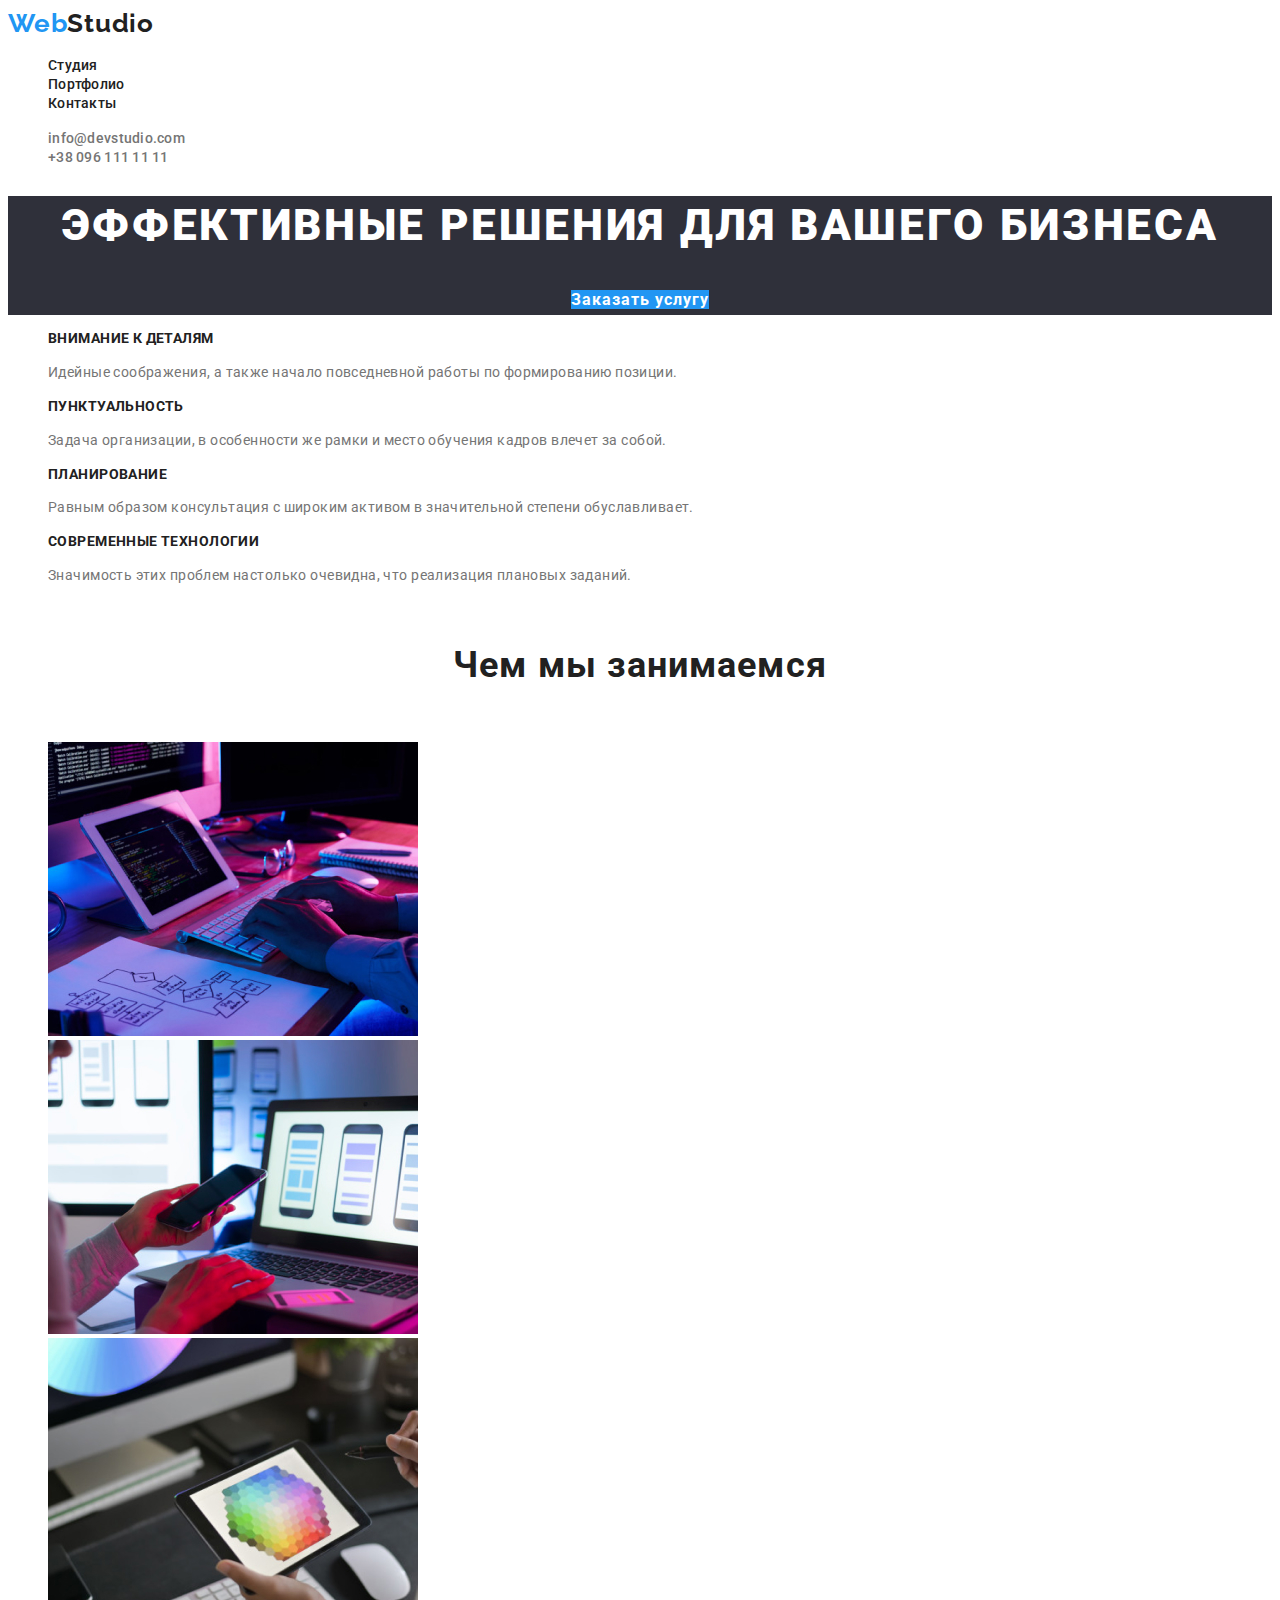
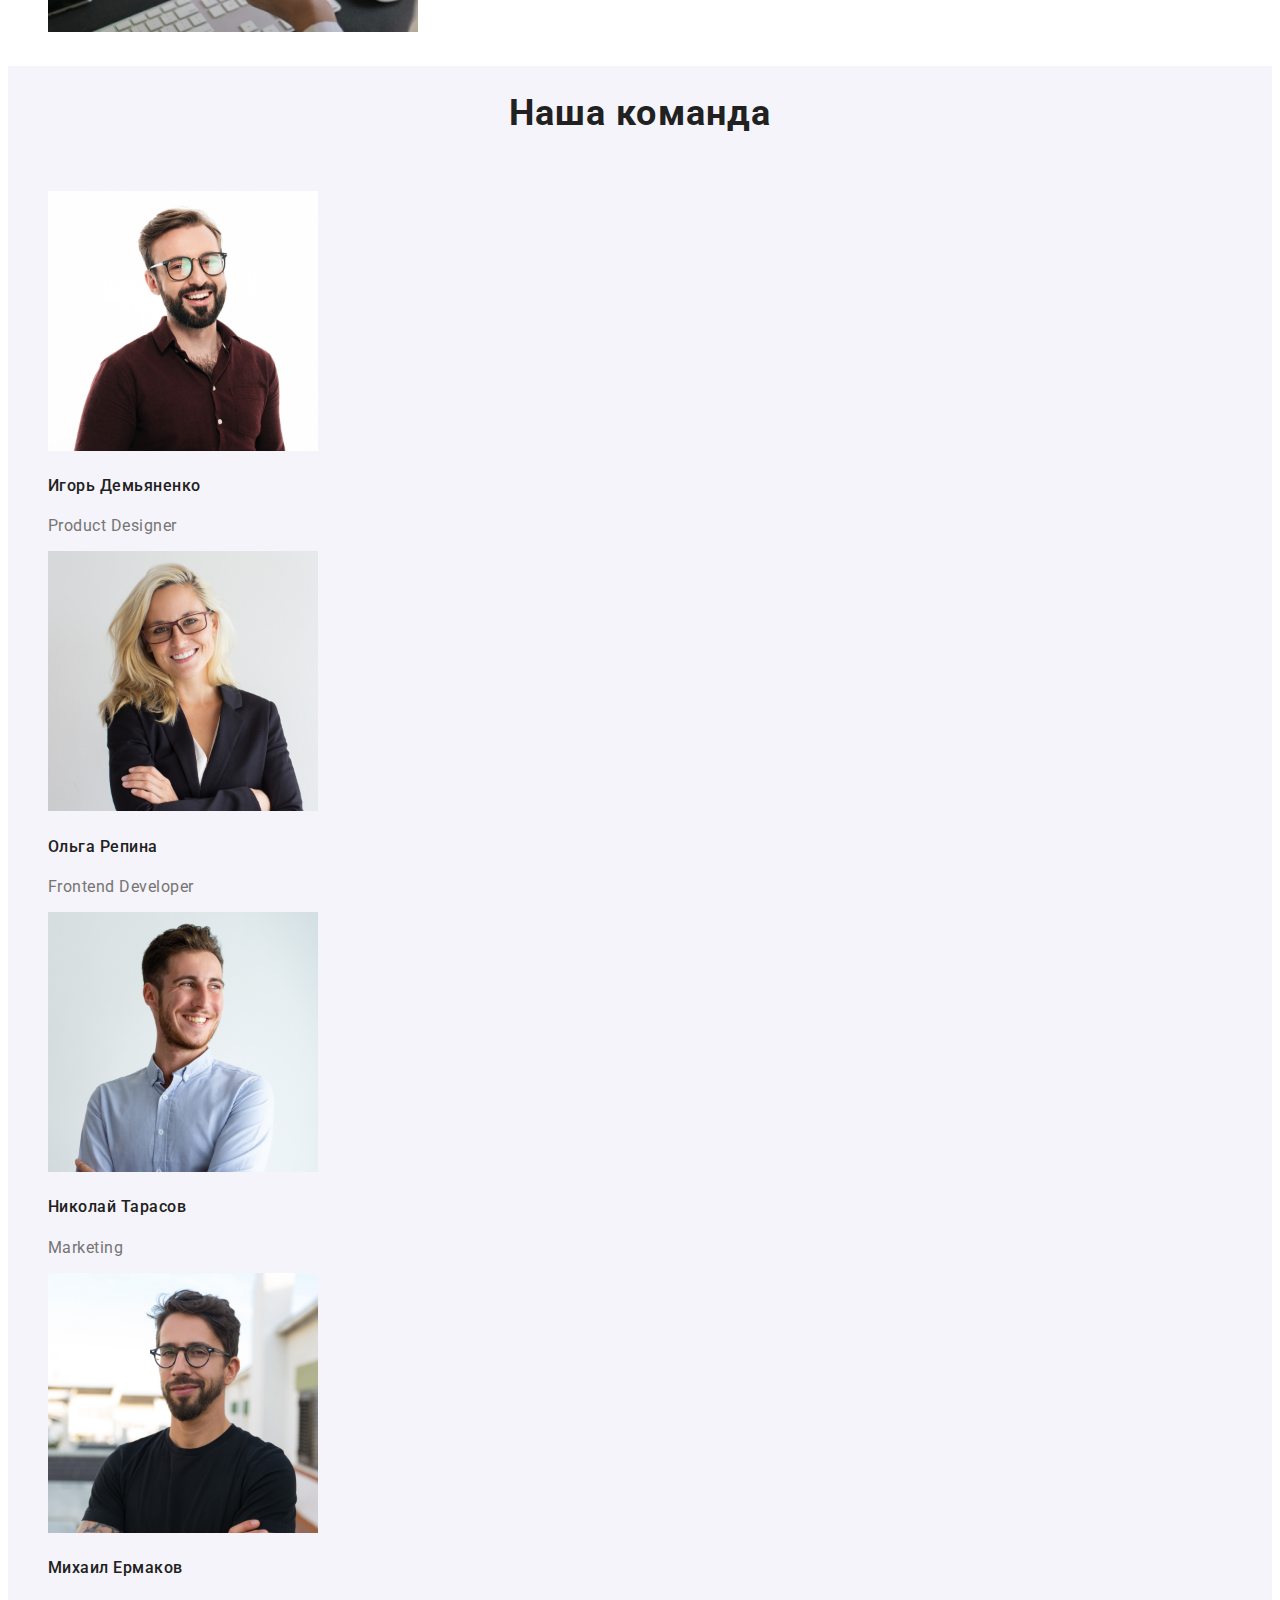
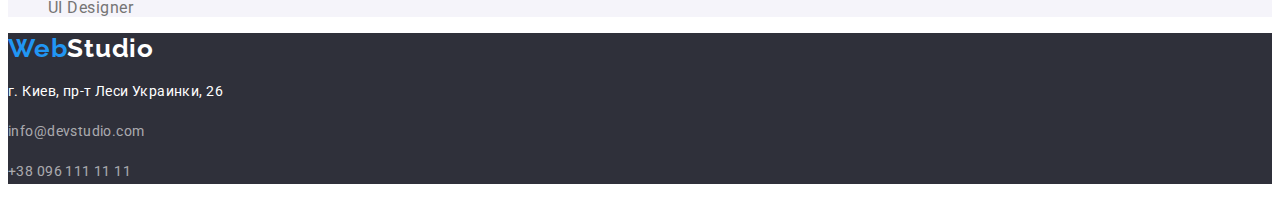
==== index.html @ 639f2c64 "update" ====
<!DOCTYPE html>
<html lang="ru">
    <head>
        <meta charset="UTF-8">
        <meta name="viewport" content="width=device-width, initial-scale=1.0">
        <title>Studio</title>
        
        <link rel="preconnect" href="https://fonts.gstatic.com">
        <link href="https://fonts.googleapis.com/css2?family=Raleway:wght@700&family=Roboto:wght@400;500;700;900&display=swap"
            rel="stylesheet">
        <link rel="stylesheet" href="https://cdnjs.cloudflare.com/ajax/libs/modern-normalize/1.0.0/modern-normalize.min.css"
            integrity="sha512-ISS7cAi1PEhQ8jnbJpJZMd29NlhNj4AWYyLOSp2CE/CsHxTCu+r+t0D2yoJudVrd0/8fTVPUVDzY5Tvli75u/g=="
            crossorigin="anonymous" />
        <link rel="stylesheet" href="./css/style.css">
        </head>
<body>
    
 <header>
    <nav>
     
        <a href="" class="full-logo"><span class="logo">Web</span><span class="logotwo">Studio</span></a>    
     <ul class="site-nav list">
         <li><a href="" class="current link">Студия</a></li> 
         <li><a href="./portfolio.html" class="link">Портфолио</a></li> 
         <li><a href="" class="link">Контакты</a></li> 
     </ul>
     <ul class="auth-nav list">
         <li><a href="malito:info@devstudio.com" class="link email">info@devstudio.com</a></li>
         <li><a href="tel:+380961111111" class="link">+38 096 111 11 11</a></li>
     </ul>
    </nav>
    
 </header>
 <main>
     <section class="hero">
    <h1 class="hero-text">Эффективные решения для вашего бизнеса</h1>
    <a href="" class="primary-btn">Заказать услугу</a>
     </section>


 <section>
     <h2 class="visually-hidden">Why we</h2>
     <ul class="list">
         <li>
             <h3 class="advantages">Внимание к деталям</h3>
             <p class="adv-text">Идейные соображения, а также начало повседневной работы по формированию позиции.</p>
         </li>
         <li>
            <h3 class="advantages">Пунктуальность</h3>
            <p class="adv-text">Задача организации, в особенности же рамки и место обучения кадров влечет за собой.</p>
        </li>
        <li>
            <h3 class="advantages">Планирование</h3>
            <p class="adv-text">Равным образом консультация с широким активом в значительной степени обуславливает.</p>
        </li>
        <li>
            <h3 class="advantages">Современные технологии</h3>
            <p class="adv-text">Значимость этих проблем настолько очевидна, что реализация плановых заданий.</p>
        </li>

     </ul>

 </section>
 <section>
     <h2 class="whatwedo">Чем мы занимаемся</h2>
     <ul class="list">
         <li><img src="./pic1.jpg" alt="pic1" width = "370"></li>
         <li><img src="./pic2.jpg" alt="pic2" width = "370"></li>
         <li><img src="./pic3.jpg" alt="pic3" width = "370"></li>
         
     </ul>

 </section>
 <section class="ourteam-section">
     <h2 class="ourteam">Наша команда</h2>
     <ul class="list">
         <li>
            <img src="./ID1.jpg" alt="ph1" width="270">
             <h4 class="ourteam-lead">Игорь Демьяненко</h4>
             <p class="ourteam-position">Product Designer</p>
             
         </li>
         <li>
            <img src="./OR2.jpg" alt="ph2" width="270">
            <h4 class="ourteam-lead">Ольга Репина</h4>
            <p class="ourteam-position">Frontend Developer</p>
            
        </li>
        <li>
            <img src="./NT3.jpg" alt="ph3" width="270">
            <h4 class="ourteam-lead">Николай Тарасов</h4>
            <p class="ourteam-position">Marketing</p>
            
        </li>
        <li>
            <img src="./MY4.jpg" alt="ph4" width="270">
            <h4 class="ourteam-lead">Михаил Ермаков</h4>
            <p class="ourteam-position">UI Designer</p>
            
        </li>
     </ul>
 </section>
</main>
<footer class="footer">
    <a href="" class="full-logo"><span class="logo">Web</span><span class="footer-studio">Studio</span></a><br>
    <div>
    <address>
        
        <p><a class="post-address">г. Киев, пр-т Леси Украинки, 26</a></p>
        <p><a href="malito:info@devstudio.com" class="email-address">info@devstudio.com</a></p>
        <p><a href="tel:+380961111111" class="tel-address">+38 096 111 11 11</a></p>
    </address>
   
</div>
</footer>
</body>

</html>
---- css/style.css ----
:root {
  --primary-text-color: #212121;
  --text-color: #757575;
  --hero-color: #ffffff;
  --accent-color: #2196f3;
}

body {
  background-color: var(--hero-color);
  color: var(--primary-text-color);
  font-family: Roboto, sans-serif;
}

.visually-hidden {
  position: absolute;
  width: 1px;
  height: 1px;
  margin: -1px;
  border: 0;
  padding: 0;
  white-space: nowrap;
  clip-path: inset(100%);
  clip: rect(0 0 0 0);
  overflow: hidden;
}

/*Header*/
.logo {
  color: var(--accent-color);
}

.logotwo {
  color: var(--primary-text-color);
}

.full-logo {
  text-decoration: none;
  font-family: Raleway, sans-serif;
  font-weight: bold;
  font-size: 26px;
  line-height: 1.2;
  letter-spacing: 0.03em;
}

.site-nav .link {
  color: var(--primary-text-color);
  font-weight: 500;
  font-size: 14px;
  line-height: 1.14;
  text-decoration: none;
  letter-spacing: 0.02em;
}

.list {
  list-style: none;
}

.site-nav .current:hover,
.site-nav .current:focus {
  color: var(--accent-color);
}

.auth-nav .link {
  color: var(--text-color);
  font-weight: 500;
  font-size: 14px;
  line-height: 1.15;
  text-decoration: none;
  letter-spacing: 0.02em;
}

.auth-nav .email:hover,
.auth-nav .email:focus {
  color: var(--accent-color);
}

/*Hero*/
.hero {
  background-color: #2f303a;
  color: var(--hero-color);
  text-align: center;
}

.hero-text {
  font-weight: 900;
  font-size: 44px;
  line-height: 1.36;
  text-align: center;
  text-transform: uppercase;
  letter-spacing: 0.06em;
}

.primary-btn {
  background-color: var(--accent-color);
  color: var(--hero-color);
  font-weight: 700;
  font-size: 16px;
  line-height: 1.88;
  text-align: center;
  text-decoration: none;
  align-items: center;
  letter-spacing: 0.06em;
}

/*Advantages*/
.advantages {
  color: var(--primary-text-color);
  font-weight: bold;
  font-size: 14px;
  line-height: 1.14;
  text-transform: uppercase;
  letter-spacing: 0.03em;
}

.adv-text {
  color: var(--text-color);
  font-weight: 400;
  font-size: 14px;
  line-height: 1.7;
  letter-spacing: 0.03em;
}

/*What We Do*/
.whatwedo {
  color: var(--primary-text-color);
  font-weight: 700;
  font-size: 36px;
  line-height: 2.63;
  text-align: center;
  letter-spacing: 0.03em;
}

/*Our Team*/
.ourteam-section {
  background-color: #f5f4fa;
}

.ourteam {
  color: var(--primary-text-color);
  font-weight: 700;
  font-size: 36px;
  line-height: 2.63;
  text-align: center;
  letter-spacing: 0.03em;
}

.ourteam-lead {
  color: var(--primary-text-color);
  font-weight: 500;
  font-size: 16px;
  line-height: 1.19;
  letter-spacing: 0.03em;
}

.ourteam-position {
  color: var(--text-color);
  font-weight: 400;
  font-size: 16px;
  line-height: 1.19;
  letter-spacing: 0.03em;
}

/*Footer*/
.footer {
  background-color: #2f303a;
}

.footer-studio {
  color: var(--hero-color);
}

.post-address,
.email-address,
.tel-address {
  color: var(--hero-color);
  font-weight: 400;
  font-style: normal;
  font-size: 14px;
  line-height: 1.7;
  letter-spacing: 0.03em;
  text-decoration: none;
}

.email-address,
.tel-address {
  color: rgba(255, 255, 255, 0.6);
}

/*Portfolio buttons*/
.portf-btn:hover,
.portf-btn:focus {
  background-color: var(--accent-color);
  color: var(--hero-color);
  font-weight: 500;
  font-size: 16px;
  line-height: 1.63;
  text-align: center;
  letter-spacing: 0.03em;
}

/*Portfolio main*/

.portf-project {
  color: var(--primary-text-color);
  font-weight: 700;
  font-size: 18px;
  line-height: 2;
  letter-spacing: 0.06em;
}

.portf-text {
  color: var(--text-color);
  font-weight: 400;
  font-size: 16px;
  line-height: 1.88;
  letter-spacing: 0.03em;
}
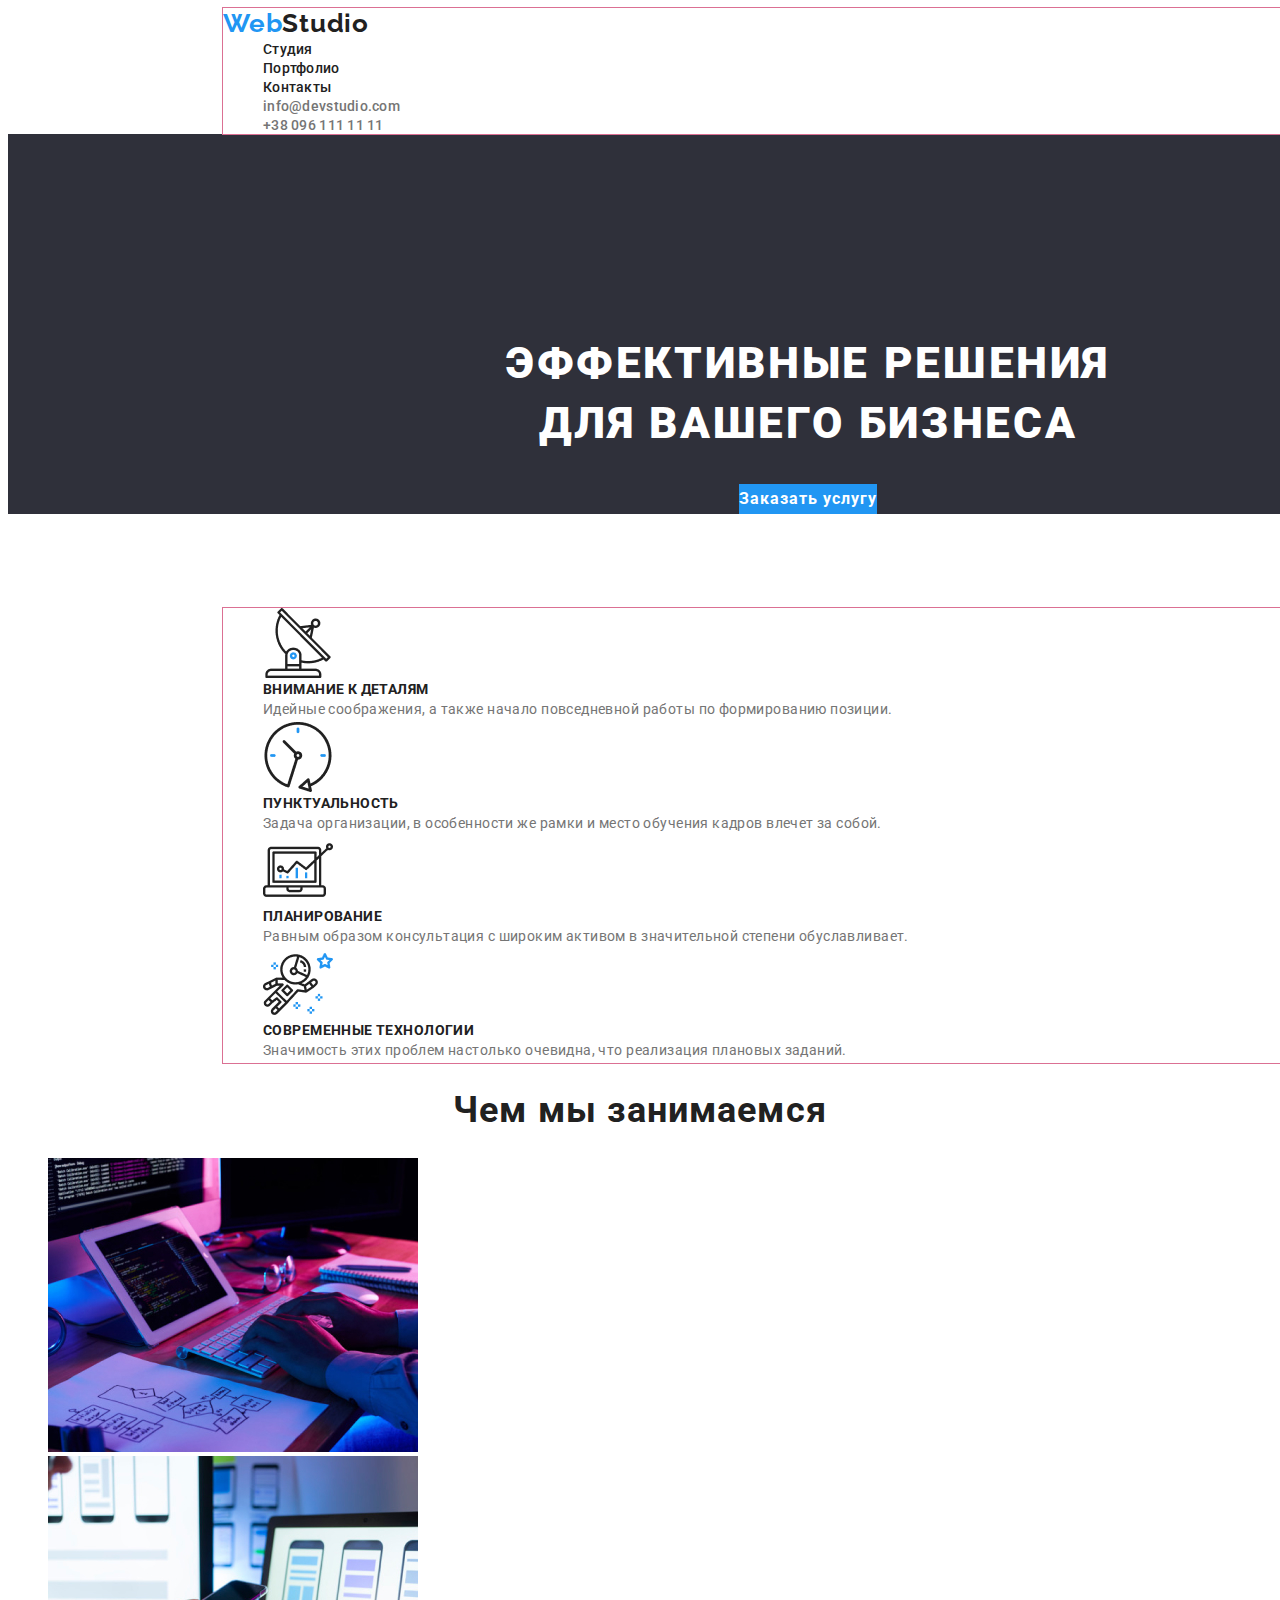
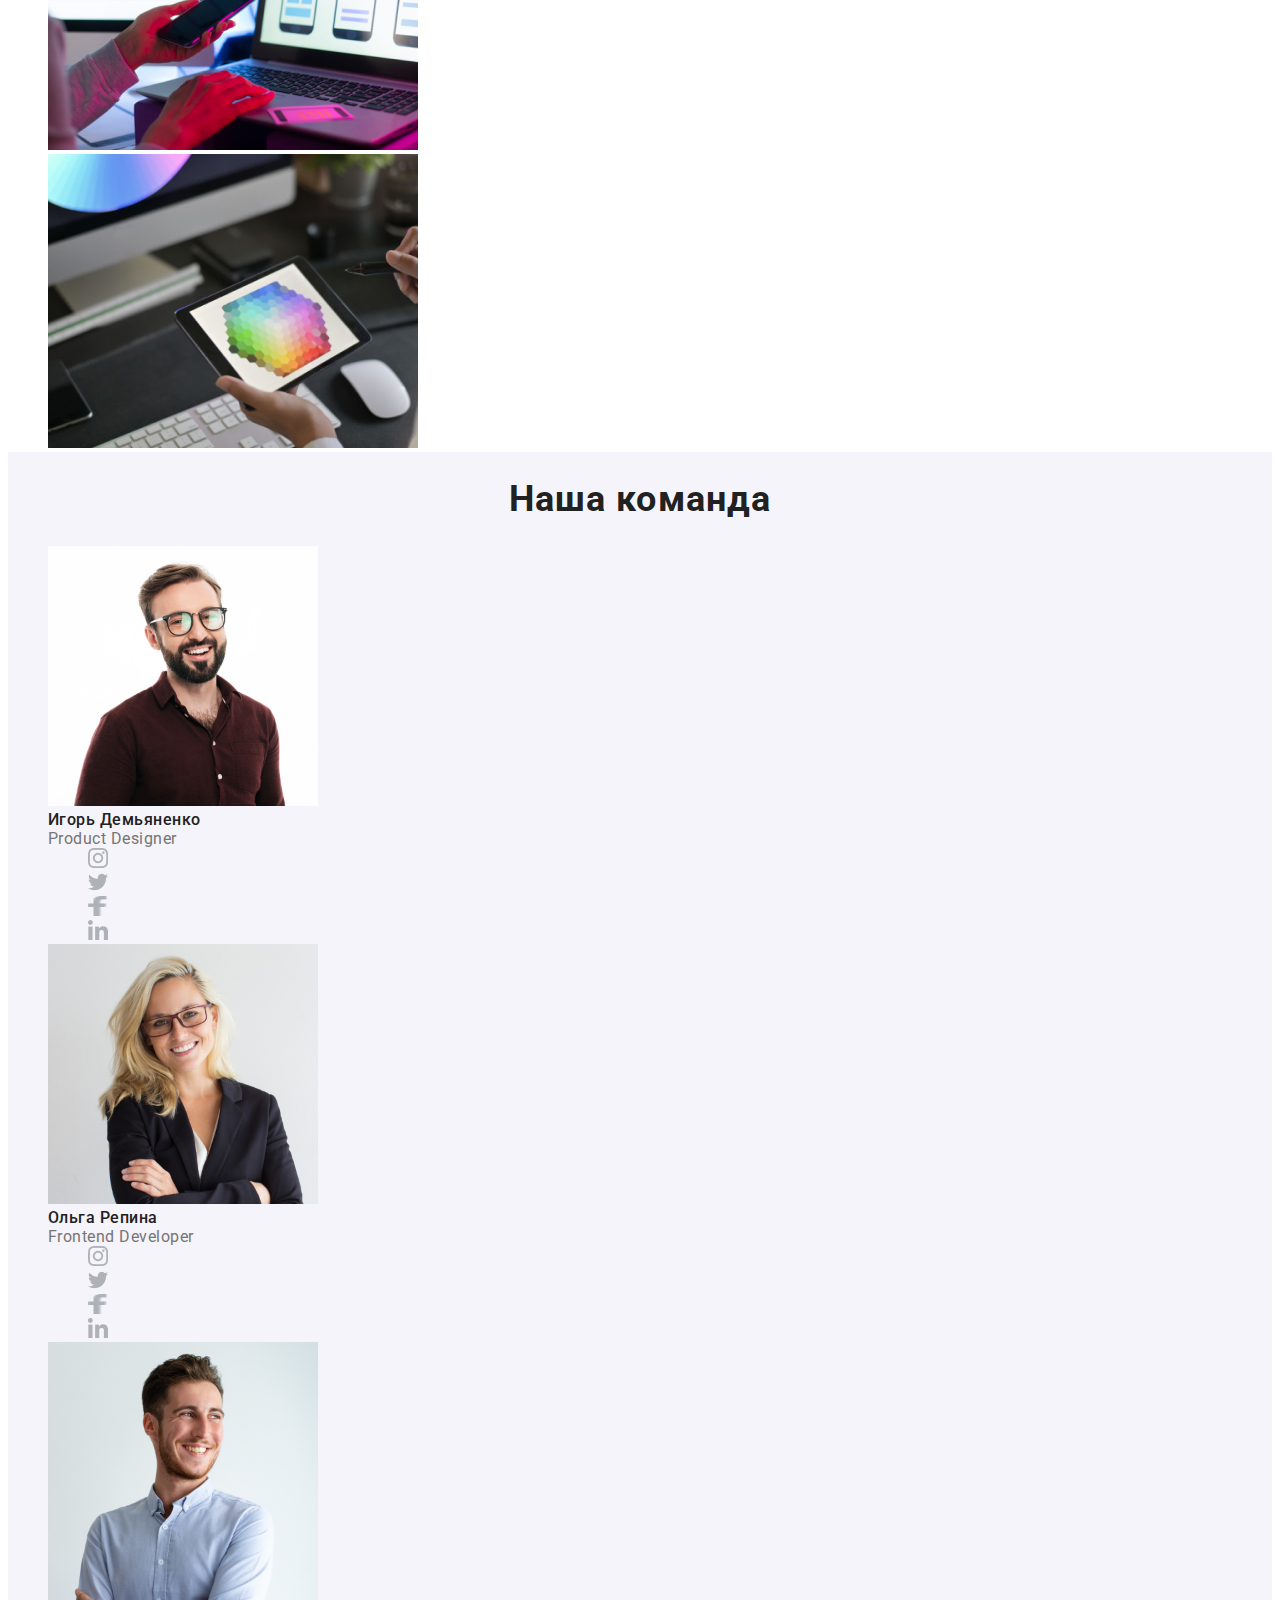
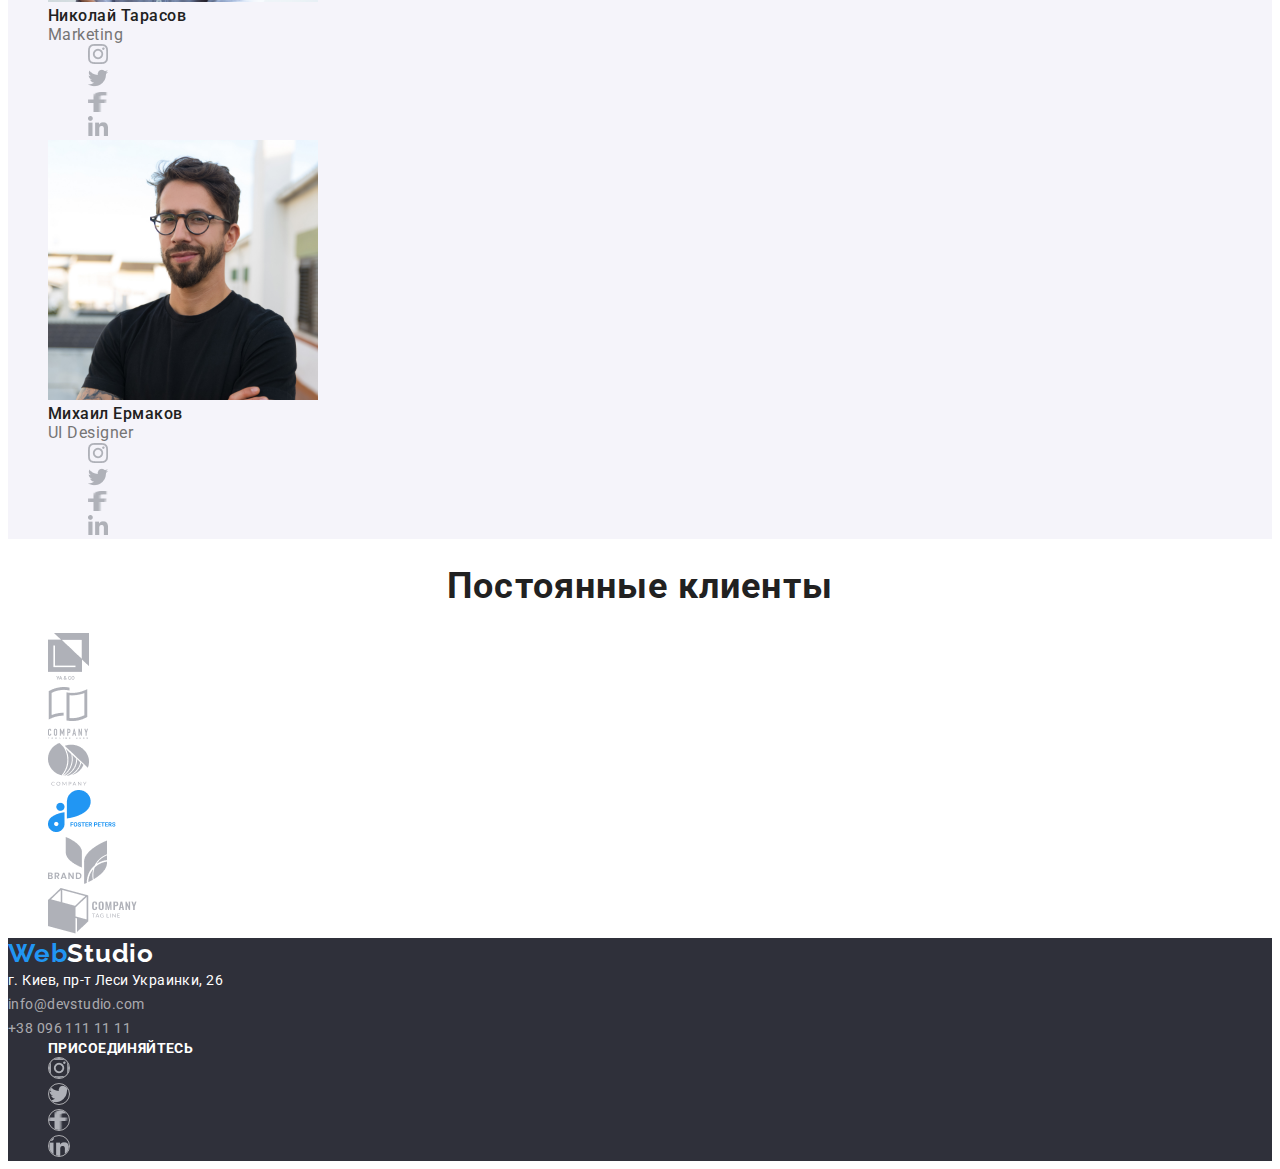
==== commit 04f00cf1: "start border-box" ====
--- a/index.html
+++ b/index.html
@@ -17,7 +17,7 @@
     
  <header>
     <nav>
-     
+   <div  class="container">
         <a href="" class="full-logo"><span class="logo">Web</span><span class="logotwo">Studio</span></a>    
      <ul class="site-nav list">
          <li><a href="" class="current link">Студия</a></li> 
@@ -28,6 +28,7 @@
          <li><a href="malito:info@devstudio.com" class="link email">info@devstudio.com</a></li>
          <li><a href="tel:+380961111111" class="link">+38 096 111 11 11</a></li>
      </ul>
+    </div>
     </nav>
     
  </header>
@@ -38,22 +39,26 @@
      </section>
 
 
- <section>
+ <section class="container">
      <h2 class="visually-hidden">Why we</h2>
      <ul class="list">
          <li>
+             <img src="./icons/antenna 1.png" alt="antenna" width="70" height="70">
              <h3 class="advantages">Внимание к деталям</h3>
              <p class="adv-text">Идейные соображения, а также начало повседневной работы по формированию позиции.</p>
          </li>
          <li>
+             <img src="./icons/clock 1.png" alt="clock" width="70" height="70">
             <h3 class="advantages">Пунктуальность</h3>
             <p class="adv-text">Задача организации, в особенности же рамки и место обучения кадров влечет за собой.</p>
         </li>
         <li>
+            <img src="./icons/diagram 1.png" alt="diagram" width="70" height="70">
             <h3 class="advantages">Планирование</h3>
             <p class="adv-text">Равным образом консультация с широким активом в значительной степени обуславливает.</p>
         </li>
         <li>
+            <img src="./icons/astronaut 1.png" alt="astronaut" width="70" height="70">
             <h3 class="advantages">Современные технологии</h3>
             <p class="adv-text">Значимость этих проблем настолько очевидна, что реализация плановых заданий.</p>
         </li>
@@ -78,26 +83,66 @@
             <img src="./ID1.jpg" alt="ph1" width="270">
              <h4 class="ourteam-lead">Игорь Демьяненко</h4>
              <p class="ourteam-position">Product Designer</p>
+             <ul class="list">
+                 <li> <a href=""><img src="./icons/inst-ot.png" alt="Instagram" aria-label="Instagram" width="20" height="20" class="ot-soclinks"></a></li>
+                 <li> <a href=""><img src="./icons/twit-ot.png" alt="Twitter" aria-label="Twitter" width="20" height="20" class="ot-soclinks"></a></li>
+                 <li> <a href=""><img src="./icons/face-ot.png" alt="Facebook" aria-label="Facebook" width="20" height="20" class="ot-soclinks"></a></li>
+                 <li> <a href=""><img src="./icons/link-ot.png" alt="LinkedIn" aria-label="LinkedIn" width="20" height="20" class="ot-soclinks"></a></li>
+             </ul>
              
          </li>
          <li>
             <img src="./OR2.jpg" alt="ph2" width="270">
             <h4 class="ourteam-lead">Ольга Репина</h4>
             <p class="ourteam-position">Frontend Developer</p>
+            <ul class="list">
+                <li> <a href=""><img src="./icons/inst-ot.png" alt="Instagram" aria-label="Instagram" width="20" height="20" class="ot-soclinks"></a>
+                </li>
+                <li> <a href=""><img src="./icons/twit-ot.png" alt="Twitter" aria-label="Twitter" width="20" height="20" class="ot-soclinks"></a></li>
+                <li> <a href=""><img src="./icons/face-ot.png" alt="Facebook" aria-label="Facebook" width="20" height="20" class="ot-soclinks"></a></li>
+                <li> <a href=""><img src="./icons/link-ot.png" alt="LinkedIn" aria-label="LinkedIn" width="20" height="20" class="ot-soclinks"></a></li>
+            </ul>
             
         </li>
         <li>
             <img src="./NT3.jpg" alt="ph3" width="270">
             <h4 class="ourteam-lead">Николай Тарасов</h4>
             <p class="ourteam-position">Marketing</p>
+            <ul class="list">
+                <li> <a href=""><img src="./icons/inst-ot.png" alt="Instagram" aria-label="Instagram" width="20" height="20" class="ot-soclinks"></a>
+                </li>
+                <li> <a href=""><img src="./icons/twit-ot.png" alt="Twitter" aria-label="Twitter" width="20" height="20" class="ot-soclinks"></a></li>
+                <li> <a href=""><img src="./icons/face-ot.png" alt="Facebook" aria-label="Facebook" width="20" height="20" class="ot-soclinks"></a></li>
+                <li> <a href=""><img src="./icons/link-ot.png" alt="LinkedIn" aria-label="LinkedIn" width="20" height="20" class="ot-soclinks"></a></li>
+            </ul>
             
         </li>
         <li>
             <img src="./MY4.jpg" alt="ph4" width="270">
             <h4 class="ourteam-lead">Михаил Ермаков</h4>
             <p class="ourteam-position">UI Designer</p>
+            <ul class="list">
+                <li> <a href=""><img src="./icons/inst-ot.png" alt="Instagram" aria-label="Instagram" width="20" height="20" class="ot-soclinks"></a>
+                </li>
+                <li> <a href=""><img src="./icons/twit-ot.png" alt="Twitter" aria-label="Twitter" width="20" height="20" class="ot-soclinks"></a></li>
+                <li> <a href=""><img src="./icons/face-ot.png" alt="Facebook" aria-label="Facebook" width="20" height="20" class="ot-soclinks"></a></li>
+                <li> <a href=""><img src="./icons/link-ot.png" alt="LinkedIn" aria-label="LinkedIn" width="20" height="20" class="ot-soclinks"></a></li>
+            </ul>
             
         </li>
+     </ul>
+ </section>
+ <section>
+     <h2 class="our-clients">Постоянные клиенты</h2>
+     <ul class="list">
+         <li>
+             <a href=""><img src="./icons/logo 1.png" alt="logo1"></a>
+         </li>
+         <li> <a href=""><img src="./icons/logo 2.png" alt="logo2"></a></li>
+         <li> <a href=""><img src="./icons/logo 3.png" alt="logo3"></a></li>
+         <li> <a href=""><img src="./icons/logo 4.png" alt="logo4"></a></li>
+         <li> <a href=""><img src="./icons/logo 5.png" alt="logo5"></a></li>
+         <li> <a href=""><img src="./icons/logo 6.png" alt="logo6"></a></li>
      </ul>
  </section>
 </main>
@@ -110,6 +155,23 @@
         <p><a href="malito:info@devstudio.com" class="email-address">info@devstudio.com</a></p>
         <p><a href="tel:+380961111111" class="tel-address">+38 096 111 11 11</a></p>
     </address>
+    <section>
+        <ul class="list">
+            <p class="join-us">присоединяйтесь</p>
+            <li>
+                <a href="" aria-label="Instagram"> <img src="./icons/inst-ot.png" alt="Instagram" width="20" height="20"  class="join-social"></a>
+            </li>
+            <li>
+                <a href="" aria-label="Twitter"> <img src="./icons/twit-ot.png" alt="Twitter" width="20" height="20"  class="join-social"></a>
+            </li>
+            <li>
+                <a href="" aria-label="Facebook"> <img src="./icons/face-ot.png" alt="Facebook" width="20" height="20"  class="join-social"></a>
+            </li>
+            <li>
+                <a href="" aria-label="LinkedIn"> <img src="./icons/link-ot.png" alt="LinkedIn" width="20" height="20" class="join-social"></a>
+            </li>
+        </ul>
+    </section>
    
 </div>
 </footer>
--- a/css/style.css
+++ b/css/style.css
@@ -24,6 +24,16 @@
   overflow: hidden;
 }
 
+h1,
+h2,
+h3,
+h4,
+p,
+ul {
+  margin-top: 0;
+  margin-bottom: 0;
+}
+
 /*Header*/
 .logo {
   color: var(--accent-color);
@@ -76,12 +86,19 @@
 
 /*Hero*/
 .hero {
+  width: 1600px;
+  margin-top: 0;
+  margin-bottom: 94px;
   background-color: #2f303a;
   color: var(--hero-color);
   text-align: center;
 }
 
 .hero-text {
+  padding-top: 200px;
+  padding-bottom: 30px;
+  padding-left: 452px;
+  padding-right: 452px;
   font-weight: 900;
   font-size: 44px;
   line-height: 1.36;
@@ -91,6 +108,7 @@
 }
 
 .primary-btn {
+  display: inline-block;
   background-color: var(--accent-color);
   color: var(--hero-color);
   font-weight: 700;
@@ -118,6 +136,15 @@
   font-size: 14px;
   line-height: 1.7;
   letter-spacing: 0.03em;
+}
+
+.container {
+  width: 1170px;
+  outline: 1px solid palevioletred;
+  margin-left: 215px;
+  margin-right: 215px;
+  margin-top: 0;
+  margin-bottom: 0;
 }
 
 /*What We Do*/
@@ -135,7 +162,8 @@
   background-color: #f5f4fa;
 }
 
-.ourteam {
+.ourteam,
+.our-clients {
   color: var(--primary-text-color);
   font-weight: 700;
   font-size: 36px;
@@ -158,6 +186,13 @@
   font-size: 16px;
   line-height: 1.19;
   letter-spacing: 0.03em;
+}
+
+.ot-soclinks:hover,
+.ot-soclinks:focus {
+  border: 1px solid var(--accent-color);
+  border-radius: 50%;
+  background-color: var(--accent-color);
 }
 
 /*Footer*/
@@ -186,6 +221,25 @@
   color: rgba(255, 255, 255, 0.6);
 }
 
+.join-us {
+  font-weight: 700;
+  font-size: 14px;
+  line-height: 1.14;
+  letter-spacing: 0.03em;
+  text-transform: uppercase;
+  color: var(--hero-color);
+}
+
+.join-social {
+  border: 1px solid rgba(255, 255, 255, 0.6);
+  border-radius: 50%;
+}
+
+.join-social:focus,
+.join-social:hover {
+  background-color: var(--accent-color);
+}
+
 /*Portfolio buttons*/
 .portf-btn:hover,
 .portf-btn:focus {
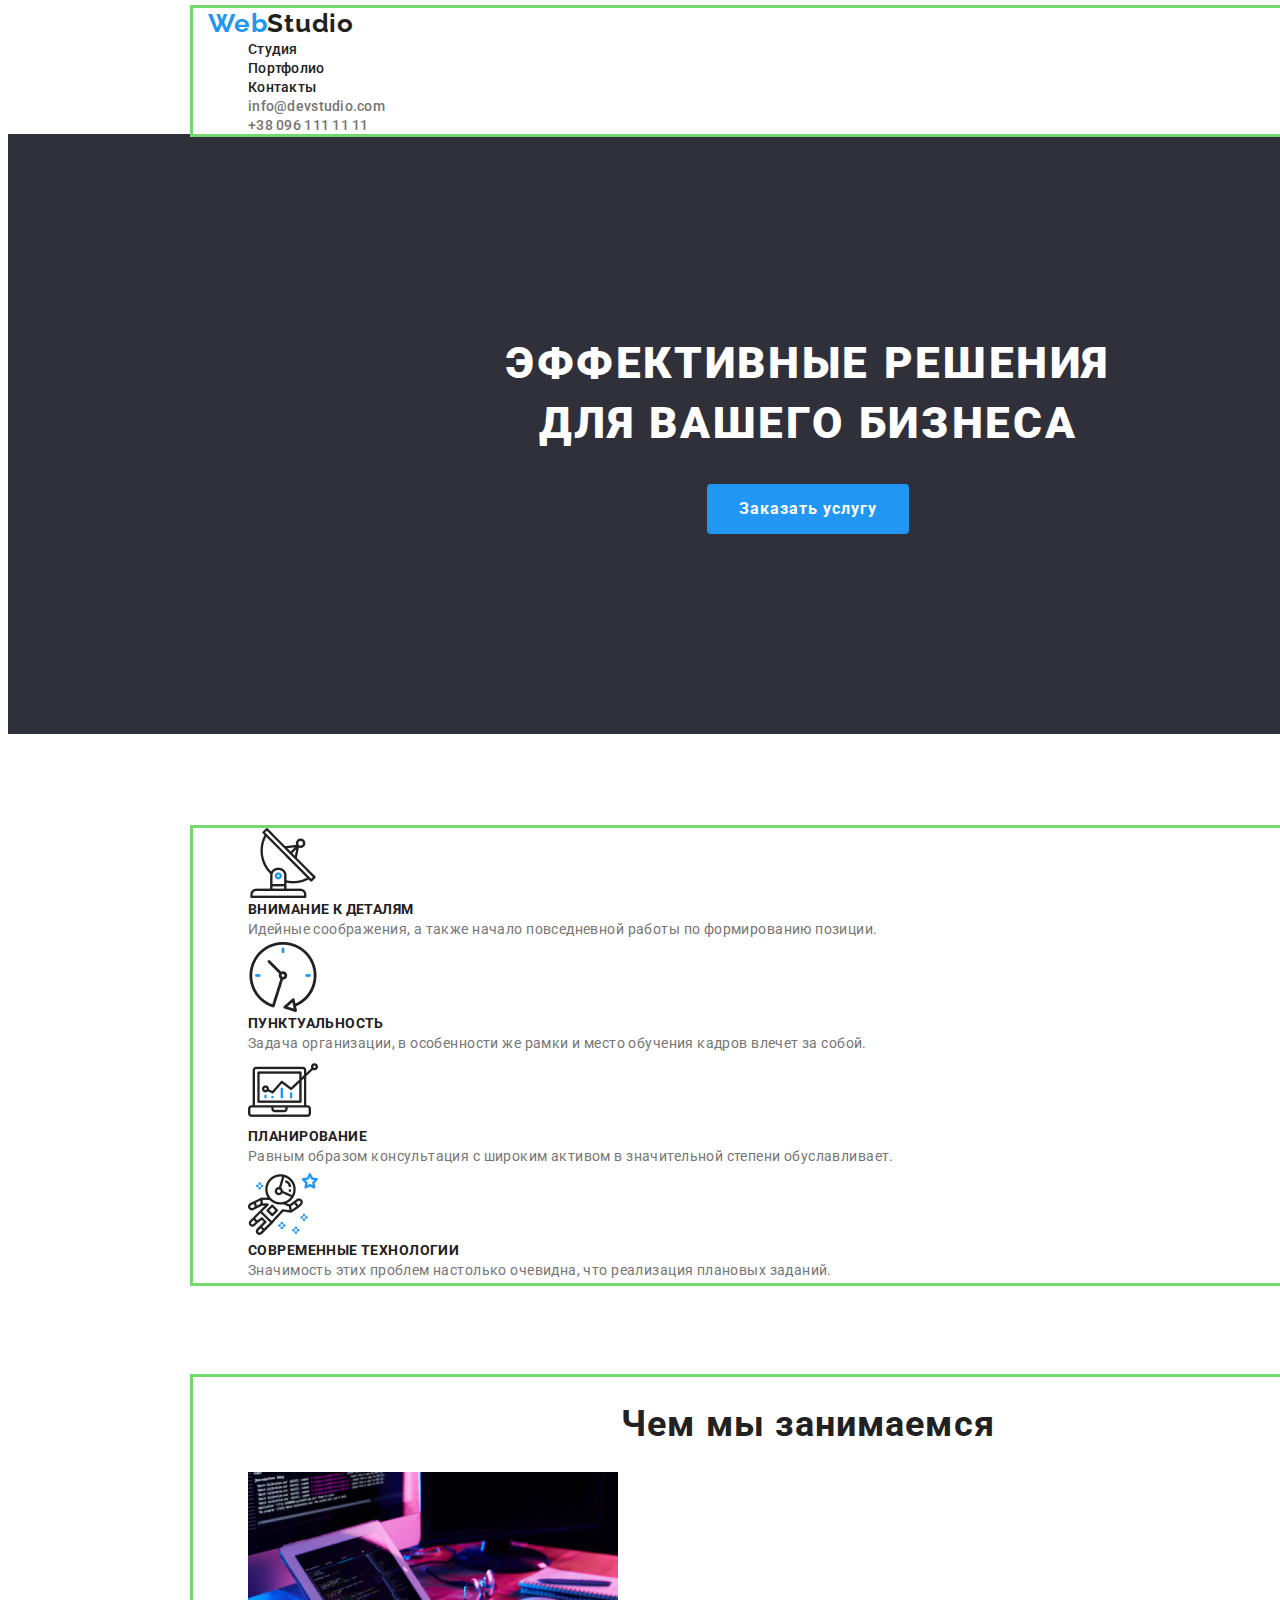
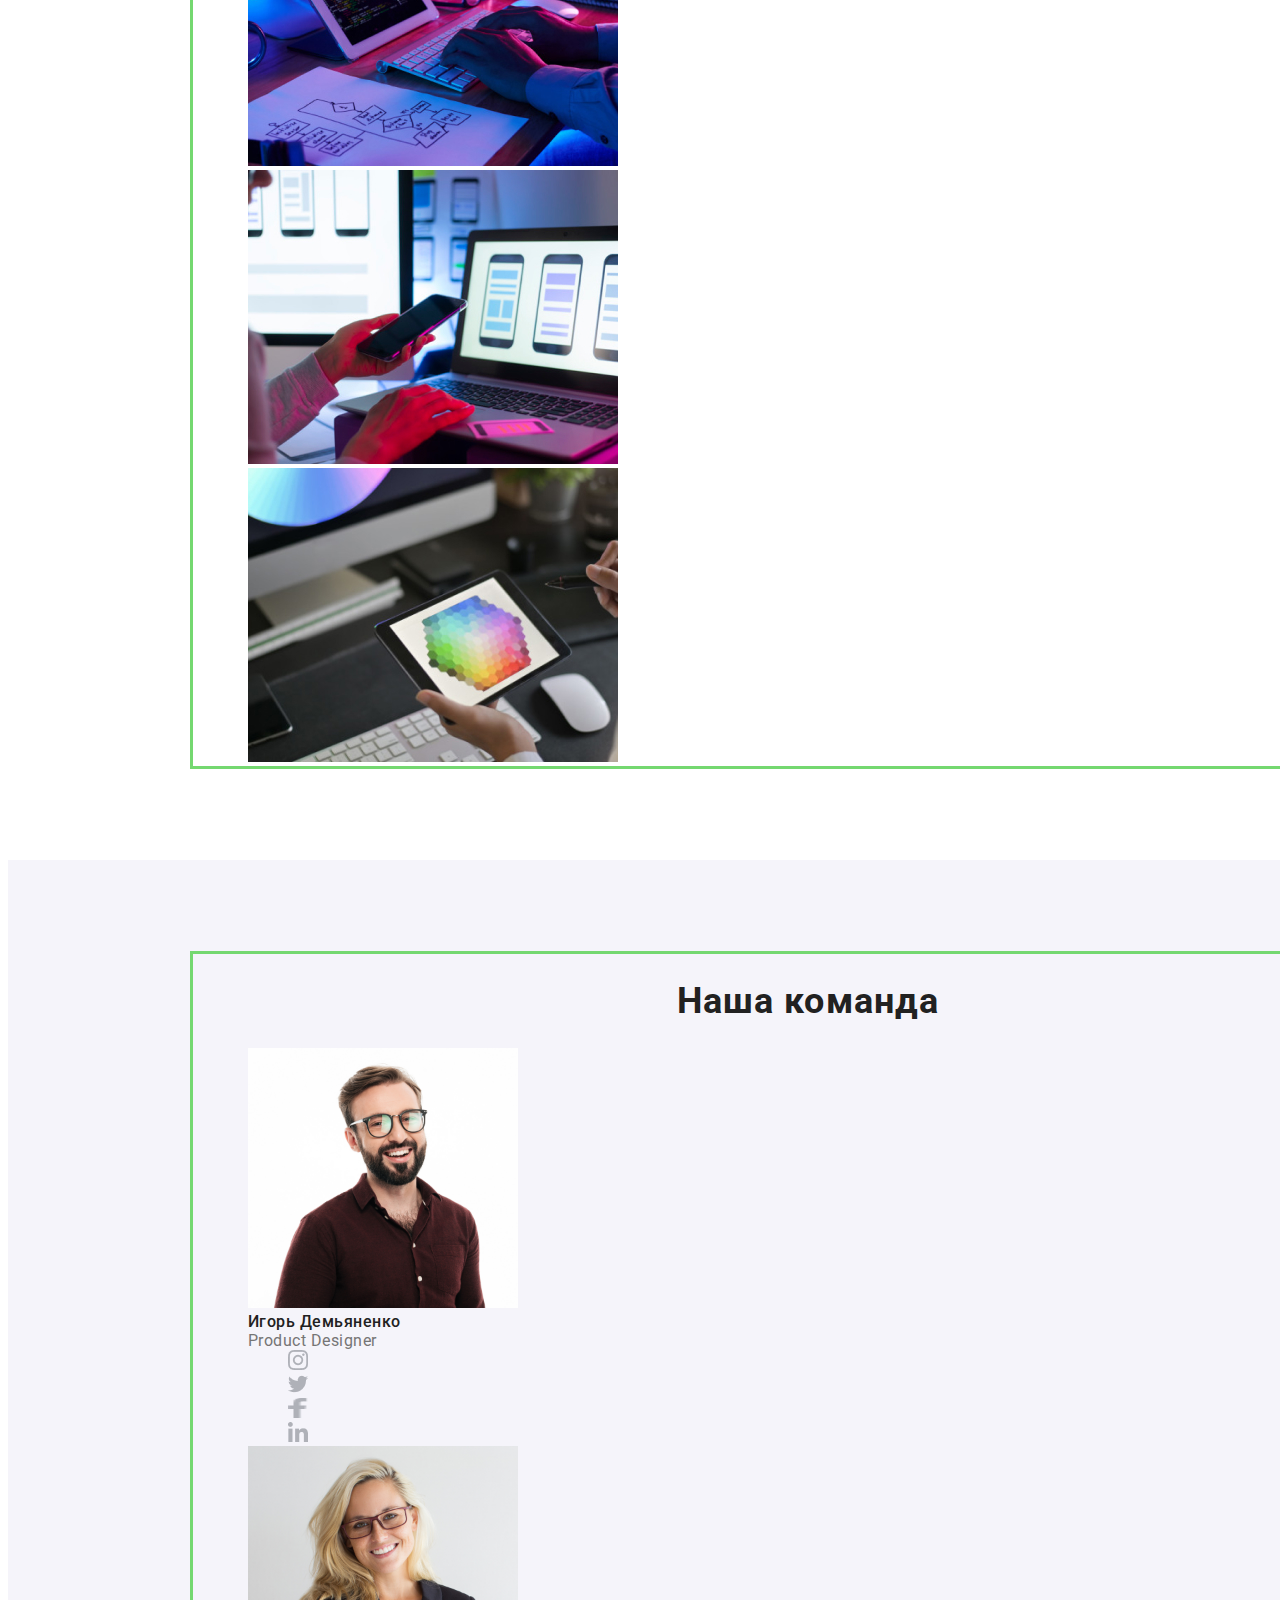
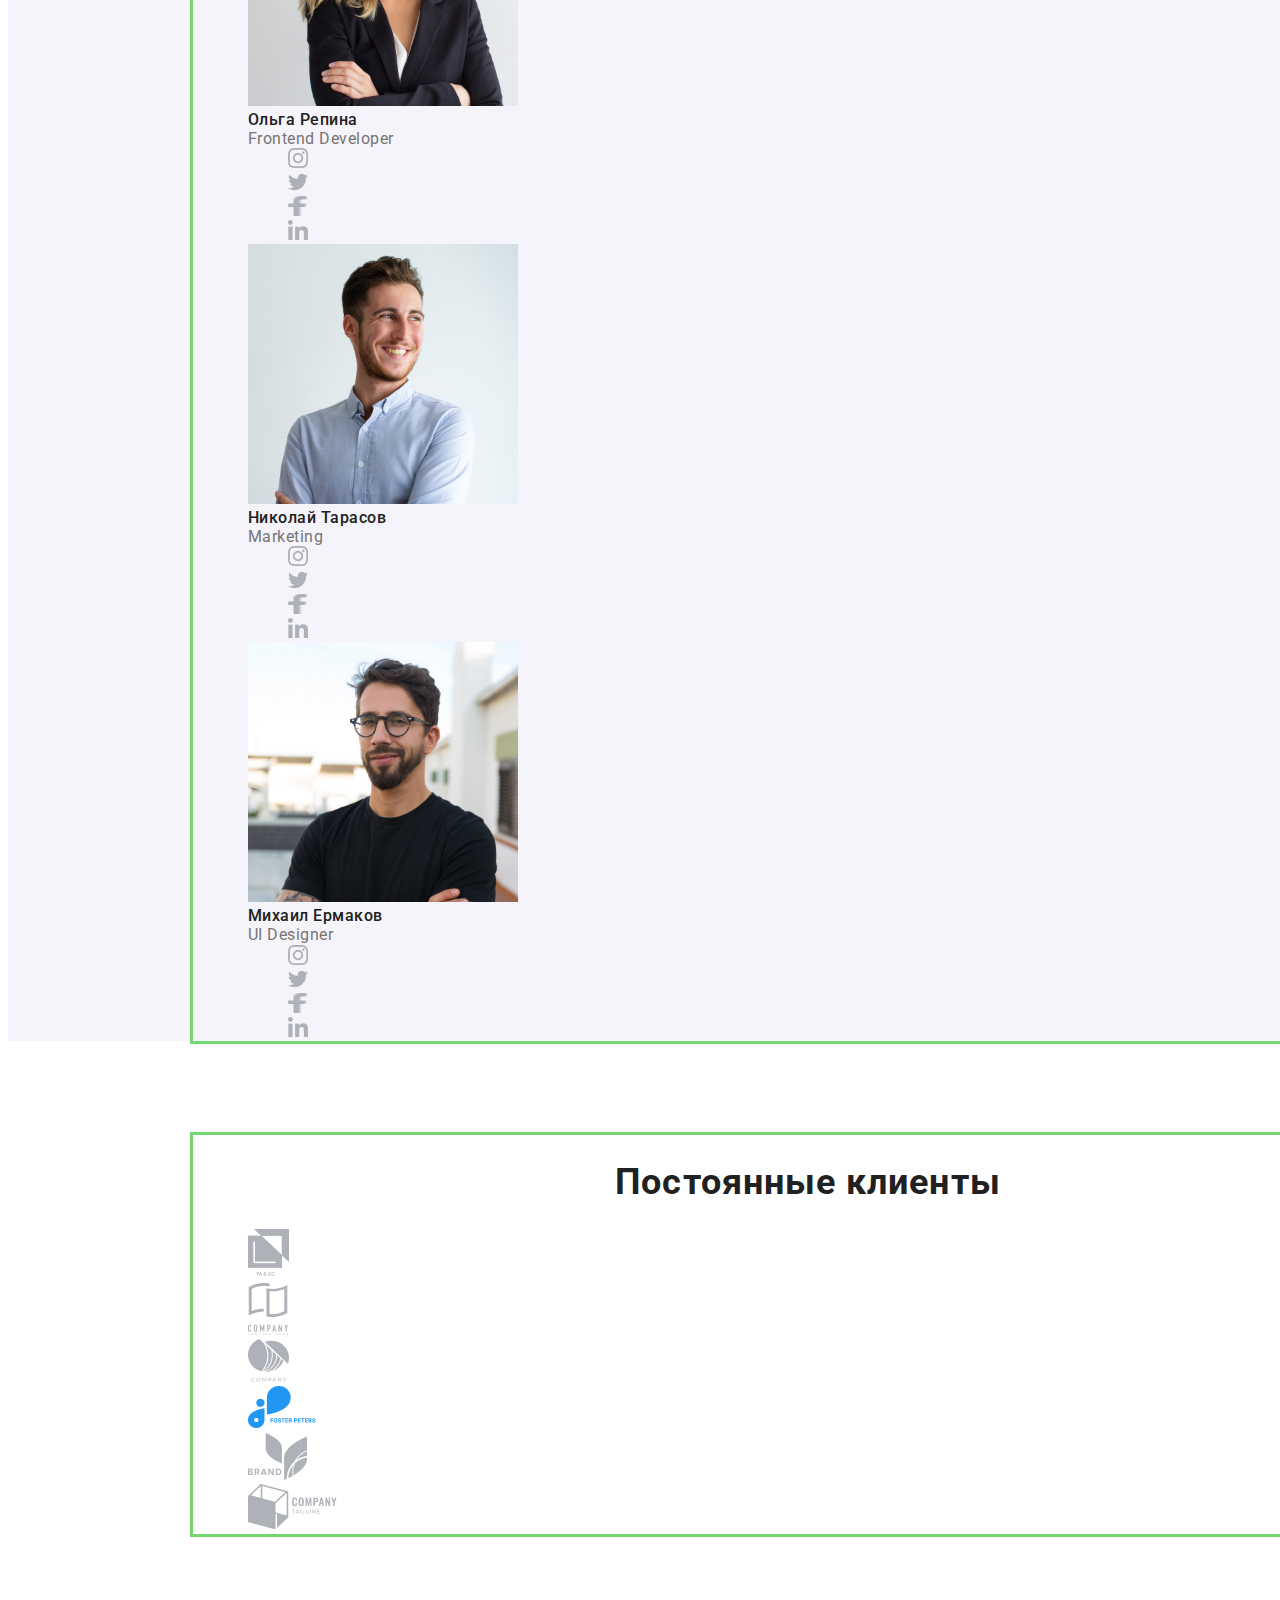
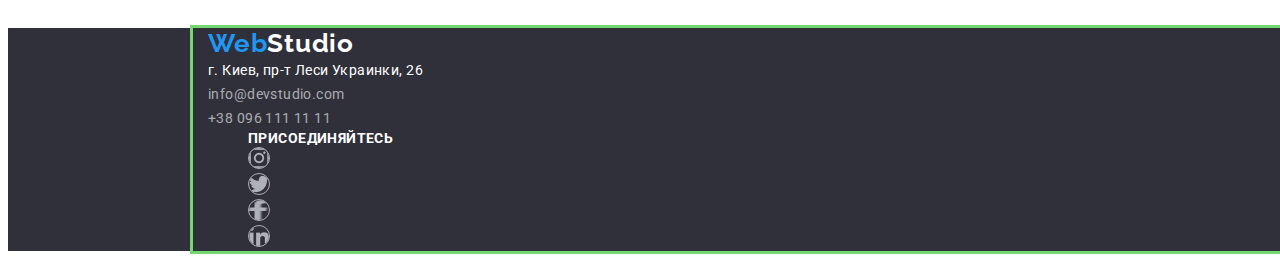
==== commit d017621f: "add padding-margin" ====
--- a/index.html
+++ b/index.html
@@ -16,8 +16,9 @@
 <body>
     
  <header>
-    <nav>
-   <div  class="container">
+    
+    <nav class="container">
+   
         <a href="" class="full-logo"><span class="logo">Web</span><span class="logotwo">Studio</span></a>    
      <ul class="site-nav list">
          <li><a href="" class="current link">Студия</a></li> 
@@ -28,8 +29,9 @@
          <li><a href="malito:info@devstudio.com" class="link email">info@devstudio.com</a></li>
          <li><a href="tel:+380961111111" class="link">+38 096 111 11 11</a></li>
      </ul>
-    </div>
+    
     </nav>
+
     
  </header>
  <main>
@@ -39,7 +41,7 @@
      </section>
 
 
- <section class="container">
+ <section class="container whywe-container">
      <h2 class="visually-hidden">Why we</h2>
      <ul class="list">
          <li>
@@ -64,9 +66,12 @@
         </li>
 
      </ul>
+   
 
  </section>
- <section>
+
+
+ <section class="container wedo-container">
      <h2 class="whatwedo">Чем мы занимаемся</h2>
      <ul class="list">
          <li><img src="./pic1.jpg" alt="pic1" width = "370"></li>
@@ -76,7 +81,10 @@
      </ul>
 
  </section>
- <section class="ourteam-section">
+
+
+ <section class="ourteam-section team-container">
+     <div class="container">
      <h2 class="ourteam">Наша команда</h2>
      <ul class="list">
          <li>
@@ -131,8 +139,10 @@
             
         </li>
      </ul>
+    </div>
  </section>
- <section>
+
+ <section class="container client-container">
      <h2 class="our-clients">Постоянные клиенты</h2>
      <ul class="list">
          <li>
@@ -146,9 +156,10 @@
      </ul>
  </section>
 </main>
-<footer class="footer">
+<footer class="footer footer-container">
+    <div class="container">
     <a href="" class="full-logo"><span class="logo">Web</span><span class="footer-studio">Studio</span></a><br>
-    <div>
+    
     <address>
         
         <p><a class="post-address">г. Киев, пр-т Леси Украинки, 26</a></p>
--- a/css/style.css
+++ b/css/style.css
@@ -6,6 +6,8 @@
 }
 
 body {
+  width: 1600px;
+
   background-color: var(--hero-color);
   color: var(--primary-text-color);
   font-family: Roboto, sans-serif;
@@ -86,9 +88,6 @@
 
 /*Hero*/
 .hero {
-  width: 1600px;
-  margin-top: 0;
-  margin-bottom: 94px;
   background-color: #2f303a;
   color: var(--hero-color);
   text-align: center;
@@ -96,9 +95,9 @@
 
 .hero-text {
   padding-top: 200px;
-  padding-bottom: 30px;
   padding-left: 452px;
   padding-right: 452px;
+
   font-weight: 900;
   font-size: 44px;
   line-height: 1.36;
@@ -108,7 +107,12 @@
 }
 
 .primary-btn {
+  border-radius: 4px;
+  padding: 10px 32px;
   display: inline-block;
+  margin-top: 30px;
+  margin-bottom: 200px;
+
   background-color: var(--accent-color);
   color: var(--hero-color);
   font-weight: 700;
@@ -139,12 +143,15 @@
 }
 
 .container {
-  width: 1170px;
-  outline: 1px solid palevioletred;
-  margin-left: 215px;
-  margin-right: 215px;
-  margin-top: 0;
-  margin-bottom: 0;
+  width: 1200px;
+  outline: 3px solid rgb(116, 216, 112);
+  padding-left: 15px;
+  padding-right: 15px;
+  margin: auto;
+}
+
+.whywe-container {
+  margin-top: 94px;
 }
 
 /*What We Do*/
@@ -157,7 +164,17 @@
   letter-spacing: 0.03em;
 }
 
+.wedo-container {
+  margin-top: 94px;
+}
+
 /*Our Team*/
+
+.team-container {
+  margin-top: 94px;
+  padding-top: 94px;
+}
+
 .ourteam-section {
   background-color: #f5f4fa;
 }
@@ -195,6 +212,10 @@
   background-color: var(--accent-color);
 }
 
+.client-container {
+  margin-top: 94px;
+}
+
 /*Footer*/
 .footer {
   background-color: #2f303a;
@@ -240,6 +261,10 @@
   background-color: var(--accent-color);
 }
 
+.footer-container {
+  margin-top: 94px;
+}
+
 /*Portfolio buttons*/
 .portf-btn:hover,
 .portf-btn:focus {
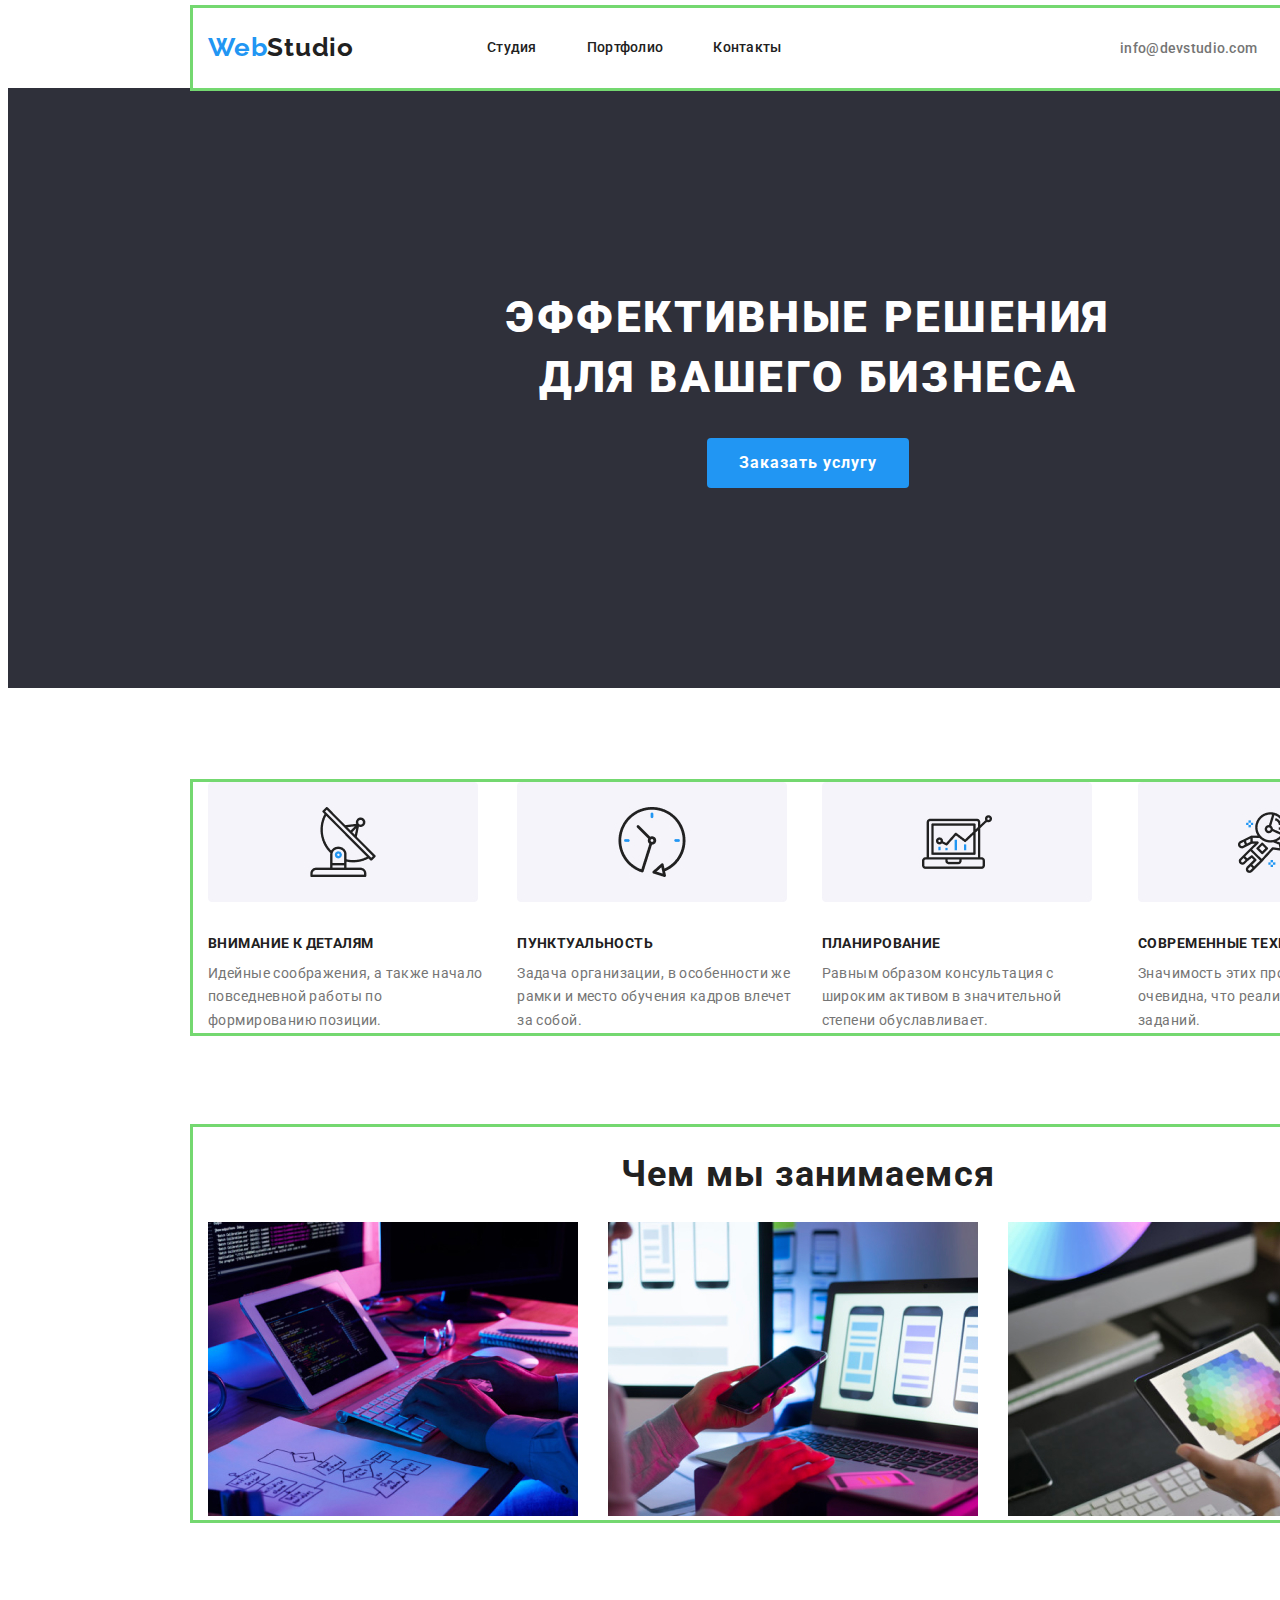
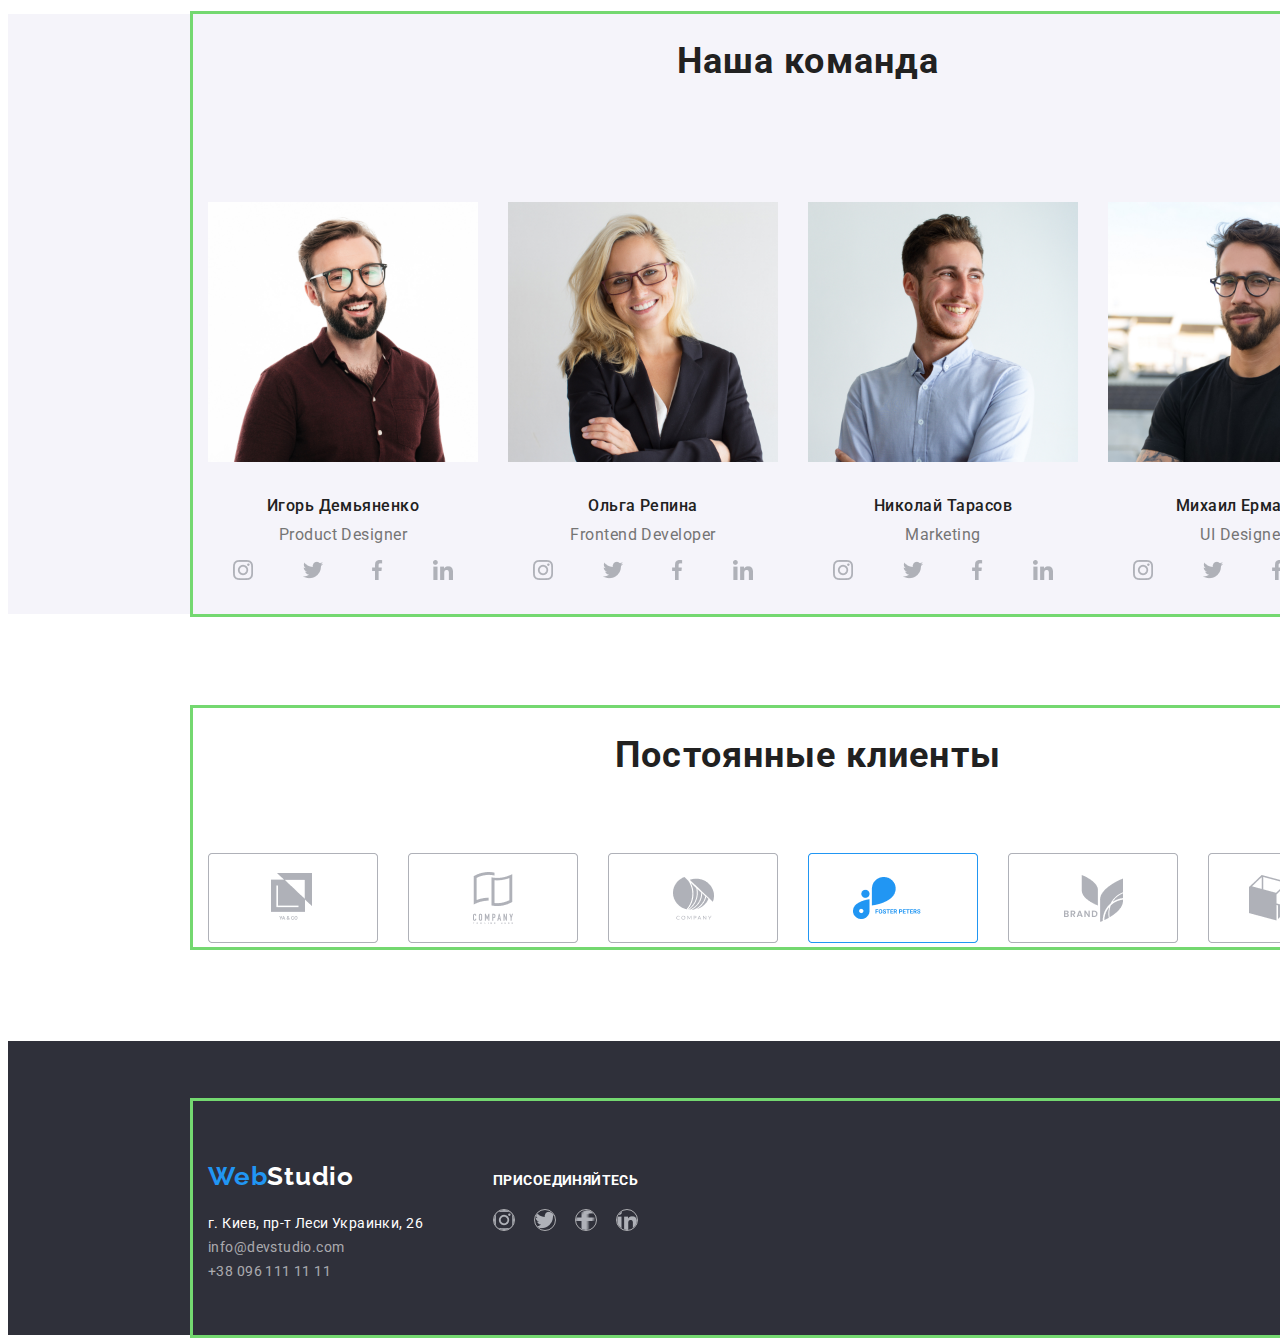
==== commit b84f1b0a: "flex-box part1" ====
--- a/index.html
+++ b/index.html
@@ -15,19 +15,19 @@
         </head>
 <body>
     
- <header>
+<header class="header">
     
-    <nav class="container">
+    <nav class="container main-nav">
    
         <a href="" class="full-logo"><span class="logo">Web</span><span class="logotwo">Studio</span></a>    
      <ul class="site-nav list">
-         <li><a href="" class="current link">Студия</a></li> 
-         <li><a href="./portfolio.html" class="link">Портфолио</a></li> 
-         <li><a href="" class="link">Контакты</a></li> 
+         <li class="item"><a href="" class="current link">Студия</a></li> 
+         <li class="item"><a href="./portfolio.html" class="link">Портфолио</a></li> 
+         <li class="item"><a href="#address" class="link">Контакты</a></li> 
      </ul>
      <ul class="auth-nav list">
-         <li><a href="malito:info@devstudio.com" class="link email">info@devstudio.com</a></li>
-         <li><a href="tel:+380961111111" class="link">+38 096 111 11 11</a></li>
+         <li class="item"><a href="malito:info@devstudio.com" class="link email">info@devstudio.com</a></li>
+         <li class="item"><a href="tel:+380961111111" class="link">+38 096 111 11 11</a></li>
      </ul>
     
     </nav>
@@ -43,24 +43,24 @@
 
  <section class="container whywe-container">
      <h2 class="visually-hidden">Why we</h2>
-     <ul class="list">
-         <li>
-             <img src="./icons/antenna 1.png" alt="antenna" width="70" height="70">
+     <ul class="list advan-box">
+         <li class="item">
+             <img class="advan-img" src="./icons/antenna.png" alt="antenna" >
              <h3 class="advantages">Внимание к деталям</h3>
              <p class="adv-text">Идейные соображения, а также начало повседневной работы по формированию позиции.</p>
          </li>
-         <li>
-             <img src="./icons/clock 1.png" alt="clock" width="70" height="70">
+         <li class="item">
+             <img class="advan-img" src="./icons/clock.png" alt="clock">
             <h3 class="advantages">Пунктуальность</h3>
             <p class="adv-text">Задача организации, в особенности же рамки и место обучения кадров влечет за собой.</p>
         </li>
-        <li>
-            <img src="./icons/diagram 1.png" alt="diagram" width="70" height="70">
+        <li class="item">
+            <img class="advan-img" src="./icons/diagram.png" alt="diagram">
             <h3 class="advantages">Планирование</h3>
             <p class="adv-text">Равным образом консультация с широким активом в значительной степени обуславливает.</p>
         </li>
-        <li>
-            <img src="./icons/astronaut 1.png" alt="astronaut" width="70" height="70">
+        <li class="item">
+            <img class="advan-img" src="./icons/astronaut.png" alt="astronaut">
             <h3 class="advantages">Современные технологии</h3>
             <p class="adv-text">Значимость этих проблем настолько очевидна, что реализация плановых заданий.</p>
         </li>
@@ -73,10 +73,10 @@
 
  <section class="container wedo-container">
      <h2 class="whatwedo">Чем мы занимаемся</h2>
-     <ul class="list">
-         <li><img src="./pic1.jpg" alt="pic1" width = "370"></li>
-         <li><img src="./pic2.jpg" alt="pic2" width = "370"></li>
-         <li><img src="./pic3.jpg" alt="pic3" width = "370"></li>
+     <ul class="list wedo-box">
+         <li class="do-item"><img src="./pic1.jpg" alt="pic1"></li>
+         <li class="do-item"><img src="./pic2.jpg" alt="pic2"></li>
+         <li class="do-item"><img src="./pic3.jpg" alt="pic3"></li>
          
      </ul>
 
@@ -86,55 +86,55 @@
  <section class="ourteam-section team-container">
      <div class="container">
      <h2 class="ourteam">Наша команда</h2>
-     <ul class="list">
-         <li>
+     <ul class="list team-box">
+         <li class="item">
             <img src="./ID1.jpg" alt="ph1" width="270">
              <h4 class="ourteam-lead">Игорь Демьяненко</h4>
              <p class="ourteam-position">Product Designer</p>
-             <ul class="list">
-                 <li> <a href=""><img src="./icons/inst-ot.png" alt="Instagram" aria-label="Instagram" width="20" height="20" class="ot-soclinks"></a></li>
-                 <li> <a href=""><img src="./icons/twit-ot.png" alt="Twitter" aria-label="Twitter" width="20" height="20" class="ot-soclinks"></a></li>
-                 <li> <a href=""><img src="./icons/face-ot.png" alt="Facebook" aria-label="Facebook" width="20" height="20" class="ot-soclinks"></a></li>
-                 <li> <a href=""><img src="./icons/link-ot.png" alt="LinkedIn" aria-label="LinkedIn" width="20" height="20" class="ot-soclinks"></a></li>
+             <ul class="list list-box">
+                 <li class="soclink-box"> <a href="" class="soc-box"><img src="./icons/inst-ot.png" alt="Instagram" aria-label="Instagram" class="ot-soclinks"></a></li>
+                 <li class="soclink-box"> <a href="" class="soc-box"><img src="./icons/twit-ot.png" alt="Twitter" aria-label="Twitter"  class="ot-soclinks"></a></li>
+                 <li class="soclink-box"> <a href="" class="soc-box"><img src="./icons/face-ot.png" alt="Facebook" aria-label="Facebook" class="ot-soclinks"></a></li>
+                 <li class="soclink-box"> <a href="" class="soc-box"><img src="./icons/link-ot.png" alt="LinkedIn" aria-label="LinkedIn" class="ot-soclinks"></a></li>
              </ul>
              
          </li>
-         <li>
+         <li class="item">
             <img src="./OR2.jpg" alt="ph2" width="270">
             <h4 class="ourteam-lead">Ольга Репина</h4>
             <p class="ourteam-position">Frontend Developer</p>
-            <ul class="list">
-                <li> <a href=""><img src="./icons/inst-ot.png" alt="Instagram" aria-label="Instagram" width="20" height="20" class="ot-soclinks"></a>
+            <ul class="list list-box">
+                <li class="soclink-box"> <a href="" class="soc-box"><img src="./icons/inst-ot.png" alt="Instagram" aria-label="Instagram"  class="ot-soclinks"></a>
                 </li>
-                <li> <a href=""><img src="./icons/twit-ot.png" alt="Twitter" aria-label="Twitter" width="20" height="20" class="ot-soclinks"></a></li>
-                <li> <a href=""><img src="./icons/face-ot.png" alt="Facebook" aria-label="Facebook" width="20" height="20" class="ot-soclinks"></a></li>
-                <li> <a href=""><img src="./icons/link-ot.png" alt="LinkedIn" aria-label="LinkedIn" width="20" height="20" class="ot-soclinks"></a></li>
+                <li class="soclink-box"> <a href="" class="soc-box"><img src="./icons/twit-ot.png" alt="Twitter" aria-label="Twitter"  class="ot-soclinks"></a></li>
+                <li class="soclink-box"> <a href="" class="soc-box"><img src="./icons/face-ot.png" alt="Facebook" aria-label="Facebook"  class="ot-soclinks"></a></li>
+                <li class="soclink-box"> <a href="" class="soc-box"><img src="./icons/link-ot.png" alt="LinkedIn" aria-label="LinkedIn" class="ot-soclinks"></a></li>
             </ul>
             
         </li>
-        <li>
+        <li class="item">
             <img src="./NT3.jpg" alt="ph3" width="270">
             <h4 class="ourteam-lead">Николай Тарасов</h4>
             <p class="ourteam-position">Marketing</p>
-            <ul class="list">
-                <li> <a href=""><img src="./icons/inst-ot.png" alt="Instagram" aria-label="Instagram" width="20" height="20" class="ot-soclinks"></a>
+            <ul class="list list-box">
+                <li class="soclink-box"> <a href=""><img src="./icons/inst-ot.png" alt="Instagram" aria-label="Instagram"  class="ot-soclinks"></a>
                 </li>
-                <li> <a href=""><img src="./icons/twit-ot.png" alt="Twitter" aria-label="Twitter" width="20" height="20" class="ot-soclinks"></a></li>
-                <li> <a href=""><img src="./icons/face-ot.png" alt="Facebook" aria-label="Facebook" width="20" height="20" class="ot-soclinks"></a></li>
-                <li> <a href=""><img src="./icons/link-ot.png" alt="LinkedIn" aria-label="LinkedIn" width="20" height="20" class="ot-soclinks"></a></li>
+                <li class="soclink-box"> <a href=""><img src="./icons/twit-ot.png" alt="Twitter" aria-label="Twitter" class="ot-soclinks"></a></li>
+                <li class="soclink-box"> <a href=""><img src="./icons/face-ot.png" alt="Facebook" aria-label="Facebook"  class="ot-soclinks"></a></li>
+                <li class="soclink-box"> <a href=""><img src="./icons/link-ot.png" alt="LinkedIn" aria-label="LinkedIn"  class="ot-soclinks"></a></li>
             </ul>
             
         </li>
-        <li>
+        <li class="item">
             <img src="./MY4.jpg" alt="ph4" width="270">
             <h4 class="ourteam-lead">Михаил Ермаков</h4>
             <p class="ourteam-position">UI Designer</p>
-            <ul class="list">
-                <li> <a href=""><img src="./icons/inst-ot.png" alt="Instagram" aria-label="Instagram" width="20" height="20" class="ot-soclinks"></a>
+            <ul class="list list-box">
+                <li class="soclink-box"> <a href=""><img src="./icons/inst-ot.png" alt="Instagram" aria-label="Instagram"  class="ot-soclinks"></a>
                 </li>
-                <li> <a href=""><img src="./icons/twit-ot.png" alt="Twitter" aria-label="Twitter" width="20" height="20" class="ot-soclinks"></a></li>
-                <li> <a href=""><img src="./icons/face-ot.png" alt="Facebook" aria-label="Facebook" width="20" height="20" class="ot-soclinks"></a></li>
-                <li> <a href=""><img src="./icons/link-ot.png" alt="LinkedIn" aria-label="LinkedIn" width="20" height="20" class="ot-soclinks"></a></li>
+                <li class="soclink-box"> <a href=""><img src="./icons/twit-ot.png" alt="Twitter" aria-label="Twitter" class="ot-soclinks"></a></li>
+                <li class="soclink-box"> <a href=""><img src="./icons/face-ot.png" alt="Facebook" aria-label="Facebook"  class="ot-soclinks"></a></li>
+                <li class="soclink-box"> <a href=""><img src="./icons/link-ot.png" alt="LinkedIn" aria-label="LinkedIn" class="ot-soclinks"></a></li>
             </ul>
             
         </li>
@@ -144,41 +144,45 @@
 
  <section class="container client-container">
      <h2 class="our-clients">Постоянные клиенты</h2>
-     <ul class="list">
-         <li>
-             <a href=""><img src="./icons/logo 1.png" alt="logo1"></a>
+     <ul class="list clients-box">
+         <li class="item">
+             <a href=""><img src="./icons/logo-1.png" alt="logo1"></a>
          </li>
-         <li> <a href=""><img src="./icons/logo 2.png" alt="logo2"></a></li>
-         <li> <a href=""><img src="./icons/logo 3.png" alt="logo3"></a></li>
-         <li> <a href=""><img src="./icons/logo 4.png" alt="logo4"></a></li>
-         <li> <a href=""><img src="./icons/logo 5.png" alt="logo5"></a></li>
-         <li> <a href=""><img src="./icons/logo 6.png" alt="logo6"></a></li>
+         <li class="item"> <a href=""><img src="./icons/logo-2.png" alt="logo2"></a></li>
+         <li class="item"> <a href=""><img src="./icons/logo-3.png" alt="logo3"></a></li>
+         <li class="item"> <a href=""><img src="./icons/logo-4.png" alt="logo4"></a></li>
+         <li class="item"> <a href=""><img src="./icons/logo-5.png" alt="logo5"></a></li>
+         <li class="item"> <a href=""><img src="./icons/logo-6.png" alt="logo6"></a></li>
      </ul>
  </section>
 </main>
 <footer class="footer footer-container">
-    <div class="container">
-    <a href="" class="full-logo"><span class="logo">Web</span><span class="footer-studio">Studio</span></a><br>
+    <div class="container foot-box">
+        <section class="add-box">
+    <a href="" class="full-logo logo-box"><span class="logo">Web</span><span class="footer-studio">Studio</span></a><br>
     
-    <address>
+    <address id="address" class="post-box">
         
         <p><a class="post-address">г. Киев, пр-т Леси Украинки, 26</a></p>
         <p><a href="malito:info@devstudio.com" class="email-address">info@devstudio.com</a></p>
         <p><a href="tel:+380961111111" class="tel-address">+38 096 111 11 11</a></p>
     </address>
-    <section>
-        <ul class="list">
-            <p class="join-us">присоединяйтесь</p>
-            <li>
+    </section>
+   
+    <section class="joinus-box">
+        <h2 class="join-us">присоединяйтесь</h2>
+        <ul class="list join-box">
+            
+            <li class="join-socl">
                 <a href="" aria-label="Instagram"> <img src="./icons/inst-ot.png" alt="Instagram" width="20" height="20"  class="join-social"></a>
             </li>
-            <li>
+            <li class="join-socl">
                 <a href="" aria-label="Twitter"> <img src="./icons/twit-ot.png" alt="Twitter" width="20" height="20"  class="join-social"></a>
             </li>
-            <li>
+            <li class="join-socl">
                 <a href="" aria-label="Facebook"> <img src="./icons/face-ot.png" alt="Facebook" width="20" height="20"  class="join-social"></a>
             </li>
-            <li>
+            <li class="join-socl">
                 <a href="" aria-label="LinkedIn"> <img src="./icons/link-ot.png" alt="LinkedIn" width="20" height="20" class="join-social"></a>
             </li>
         </ul>
--- a/css/style.css
+++ b/css/style.css
@@ -26,6 +26,10 @@
   overflow: hidden;
 }
 
+.list {
+  list-style: none;
+}
+
 h1,
 h2,
 h3,
@@ -37,6 +41,12 @@
 }
 
 /*Header*/
+
+.main-nav {
+  display: flex;
+  align-items: center;
+}
+
 .logo {
   color: var(--accent-color);
 }
@@ -55,6 +65,10 @@
 }
 
 .site-nav .link {
+  display: block;
+  padding-top: 32px;
+  padding-bottom: 32px;
+
   color: var(--primary-text-color);
   font-weight: 500;
   font-size: 14px;
@@ -63,8 +77,26 @@
   letter-spacing: 0.02em;
 }
 
-.list {
-  list-style: none;
+.site-nav {
+  display: flex;
+  margin-left: 93px;
+}
+
+.site-nav .item {
+  margin-right: 50px;
+}
+
+.site-nav .item:last-child {
+  margin-right: 0;
+}
+
+.auth-nav {
+  display: flex;
+  margin-left: auto;
+}
+
+.auth-nav .item + .item {
+  margin-left: 30px;
 }
 
 .site-nav .current:hover,
@@ -125,7 +157,26 @@
 }
 
 /*Advantages*/
+
+.advan-box {
+  padding-inline-start: 0px;
+  display: flex;
+}
+
+.advan-box .item {
+  margin-right: 30px;
+}
+
+.item .advan-img {
+  margin-bottom: 30px;
+}
+
+.advan-box .item:last-child {
+  margin-right: 0;
+}
+
 .advantages {
+  margin-bottom: 10px;
   color: var(--primary-text-color);
   font-weight: bold;
   font-size: 14px;
@@ -168,11 +219,33 @@
   margin-top: 94px;
 }
 
+.wedo-box {
+  padding-inline-start: 0px;
+  display: flex;
+}
+
+.wedo-box .do-item + .do-item {
+  margin-left: 30px;
+}
+
 /*Our Team*/
 
 .team-container {
   margin-top: 94px;
+}
+
+.team-box {
+  display: flex;
   padding-top: 94px;
+  padding-inline-start: 0;
+}
+
+.team-box .item {
+  margin-right: 30px;
+}
+
+.team-box .item:last-child {
+  margin-right: 0;
 }
 
 .ourteam-section {
@@ -190,6 +263,10 @@
 }
 
 .ourteam-lead {
+  text-align: center;
+  margin-top: 30px;
+  margin-bottom: 10px;
+
   color: var(--primary-text-color);
   font-weight: 500;
   font-size: 16px;
@@ -198,6 +275,8 @@
 }
 
 .ourteam-position {
+  text-align: center;
+
   color: var(--text-color);
   font-weight: 400;
   font-size: 16px;
@@ -205,15 +284,37 @@
   letter-spacing: 0.03em;
 }
 
+.list-box {
+  display: flex;
+  padding-inline-start: 0;
+  justify-content: space-around;
+  margin-top: 16px;
+  margin-bottom: 30px;
+}
+
 .ot-soclinks:hover,
 .ot-soclinks:focus {
-  border: 1px solid var(--accent-color);
+  border: 5px solid var(--accent-color);
   border-radius: 50%;
   background-color: var(--accent-color);
 }
 
 .client-container {
   margin-top: 94px;
+}
+
+.clients-box {
+  display: flex;
+  padding-inline-start: 0;
+}
+
+.clients-box .item {
+  margin-right: 30px;
+  margin-top: 50px;
+}
+
+.clients-box .item:last-child {
+  margin-right: 0;
 }
 
 /*Footer*/
@@ -251,6 +352,11 @@
   color: var(--hero-color);
 }
 
+.joinus-box {
+  padding-top: 72px;
+  padding-bottom: 100px;
+}
+
 .join-social {
   border: 1px solid rgba(255, 255, 255, 0.6);
   border-radius: 50%;
@@ -263,6 +369,27 @@
 
 .footer-container {
   margin-top: 94px;
+  padding-top: 60px;
+}
+
+.foot-box {
+  display: flex;
+}
+
+.add-box {
+  margin-right: 70px;
+  padding-top: 60px;
+}
+
+.post-box {
+  margin-top: 20px;
+}
+
+.join-box {
+  display: flex;
+  padding-inline-start: 0;
+  margin-top: 20px;
+  justify-content: space-between;
 }
 
 /*Portfolio buttons*/
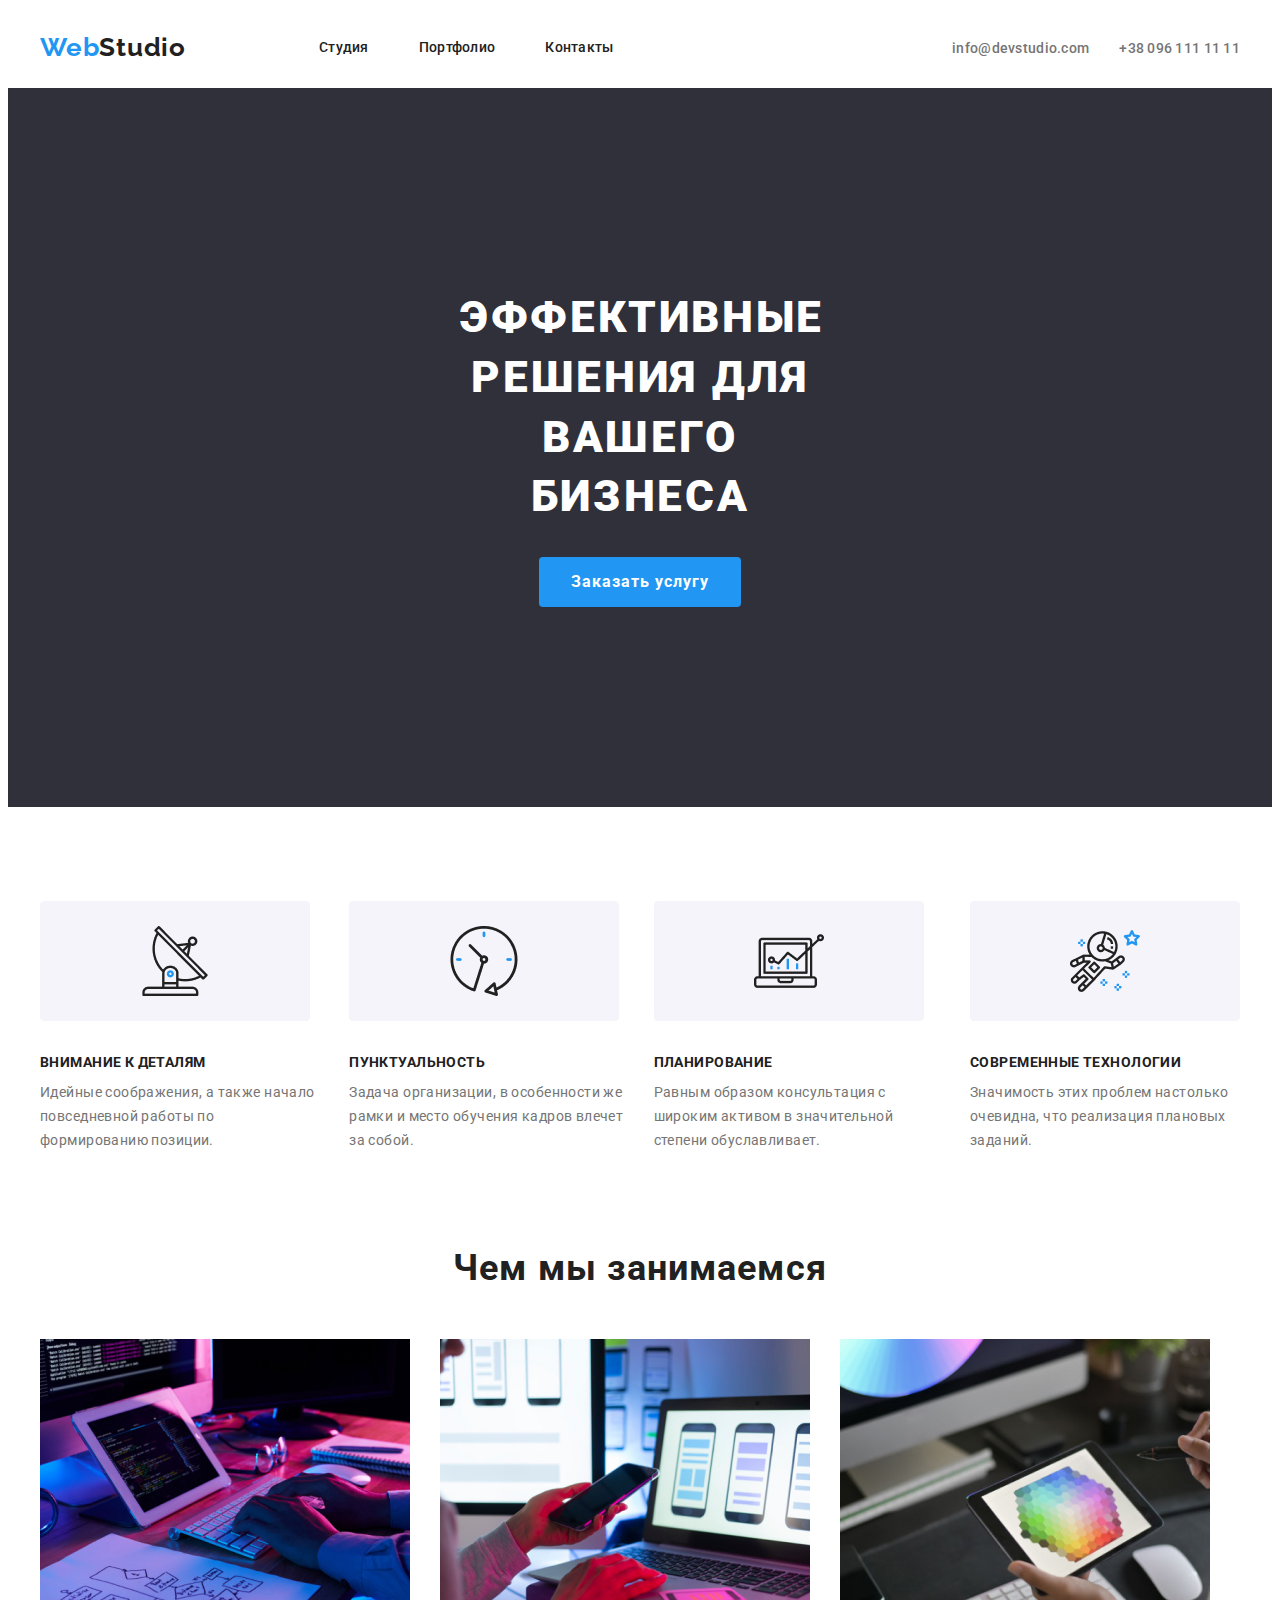
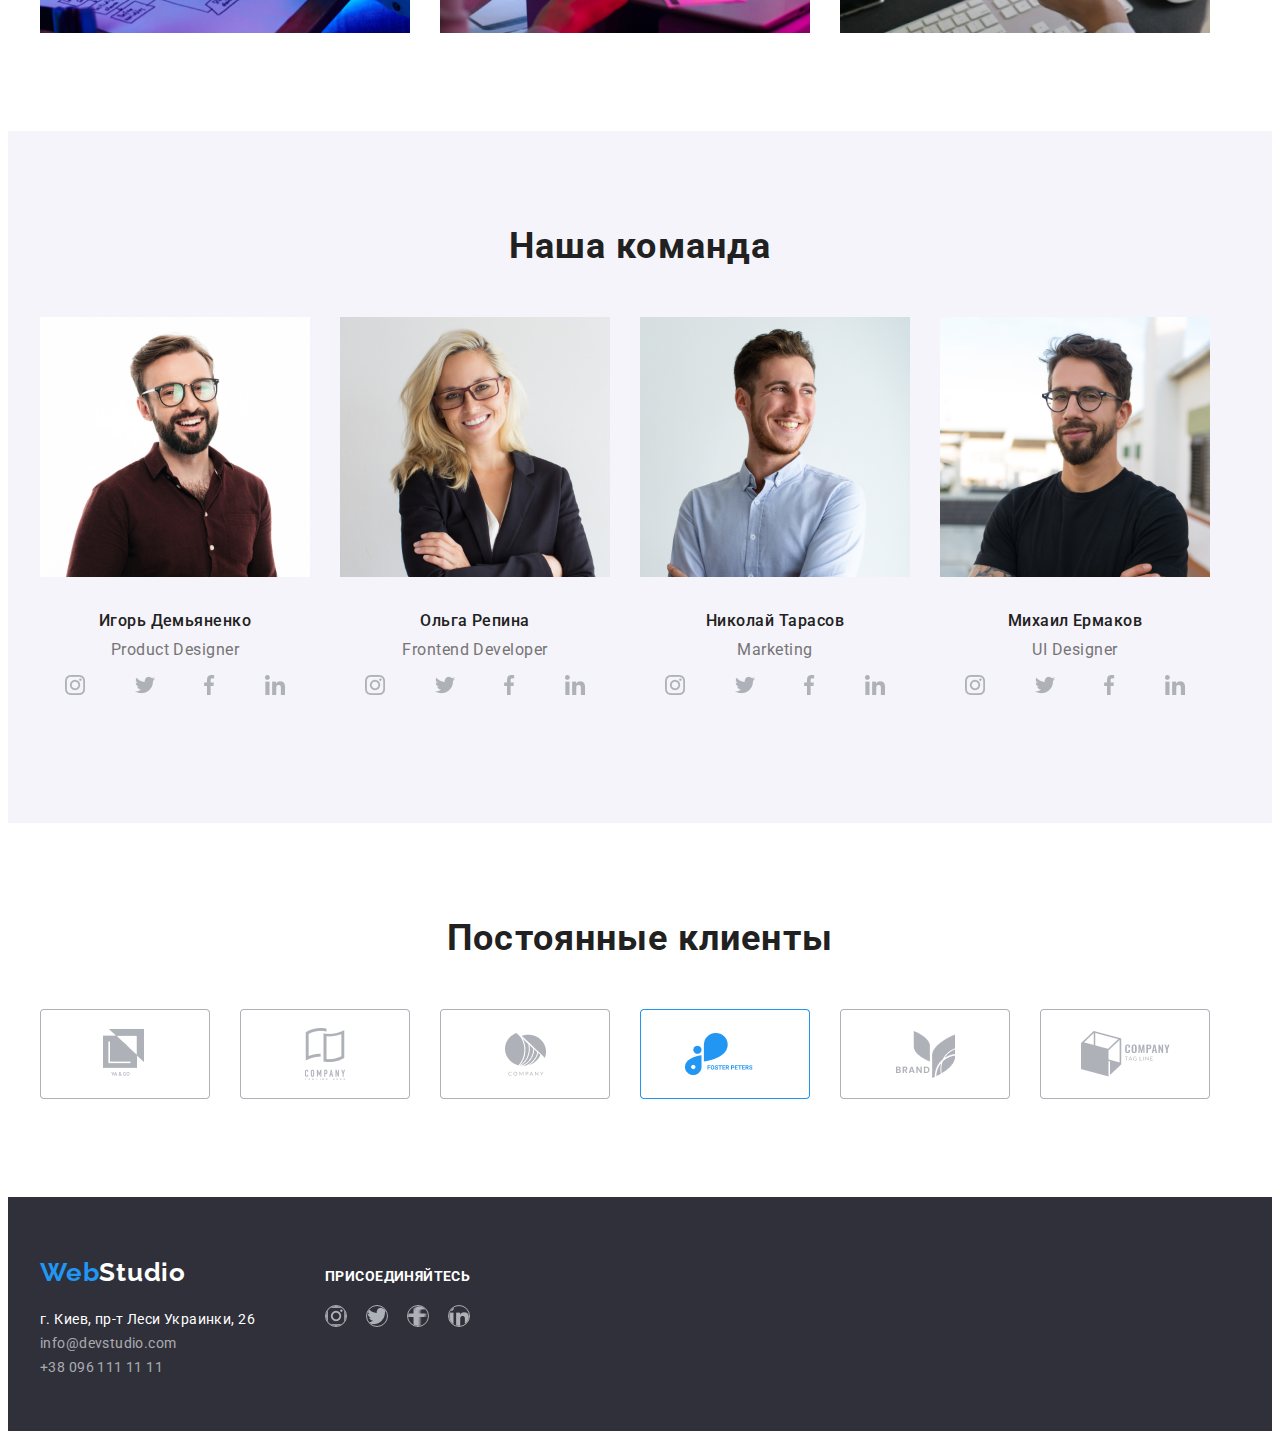
==== commit 4fd74db9: "update marin-padding" ====
--- a/index.html
+++ b/index.html
@@ -85,8 +85,9 @@
 
  <section class="ourteam-section team-container">
      <div class="container">
+
      <h2 class="ourteam">Наша команда</h2>
-     <ul class="list team-box">
+     <ul class="list team-box ">
          <li class="item">
             <img src="./ID1.jpg" alt="ph1" width="270">
              <h4 class="ourteam-lead">Игорь Демьяненко</h4>
@@ -139,7 +140,7 @@
             
         </li>
      </ul>
-    </div>
+</div>
  </section>
 
  <section class="container client-container">
--- a/css/style.css
+++ b/css/style.css
@@ -6,7 +6,7 @@
 }
 
 body {
-  width: 1600px;
+  width: 1600;
 
   background-color: var(--hero-color);
   color: var(--primary-text-color);
@@ -177,6 +177,7 @@
 
 .advantages {
   margin-bottom: 10px;
+
   color: var(--primary-text-color);
   font-weight: bold;
   font-size: 14px;
@@ -195,28 +196,31 @@
 
 .container {
   width: 1200px;
-  outline: 3px solid rgb(116, 216, 112);
+  /* outline: 3px solid rgb(116, 216, 112); */
   padding-left: 15px;
   padding-right: 15px;
   margin: auto;
 }
 
 .whywe-container {
-  margin-top: 94px;
+  padding-top: 94px;
+  padding-bottom: 94px;
 }
 
 /*What We Do*/
 .whatwedo {
+  margin-bottom: 50px;
+
   color: var(--primary-text-color);
   font-weight: 700;
   font-size: 36px;
-  line-height: 2.63;
+  line-height: 1.17;
   text-align: center;
   letter-spacing: 0.03em;
 }
 
 .wedo-container {
-  margin-top: 94px;
+  padding-bottom: 94px;
 }
 
 .wedo-box {
@@ -230,13 +234,9 @@
 
 /*Our Team*/
 
-.team-container {
-  margin-top: 94px;
-}
-
 .team-box {
   display: flex;
-  padding-top: 94px;
+  margin-top: 50px;
   padding-inline-start: 0;
 }
 
@@ -250,6 +250,8 @@
 
 .ourteam-section {
   background-color: #f5f4fa;
+  padding-top: 94px;
+  padding-bottom: 94px;
 }
 
 .ourteam,
@@ -257,7 +259,7 @@
   color: var(--primary-text-color);
   font-weight: 700;
   font-size: 36px;
-  line-height: 2.63;
+  line-height: 1.17;
   text-align: center;
   letter-spacing: 0.03em;
 }
@@ -300,7 +302,8 @@
 }
 
 .client-container {
-  margin-top: 94px;
+  padding-top: 94px;
+  padding-bottom: 94px;
 }
 
 .clients-box {
@@ -365,11 +368,6 @@
 .join-social:focus,
 .join-social:hover {
   background-color: var(--accent-color);
-}
-
-.footer-container {
-  margin-top: 94px;
-  padding-top: 60px;
 }
 
 .foot-box {
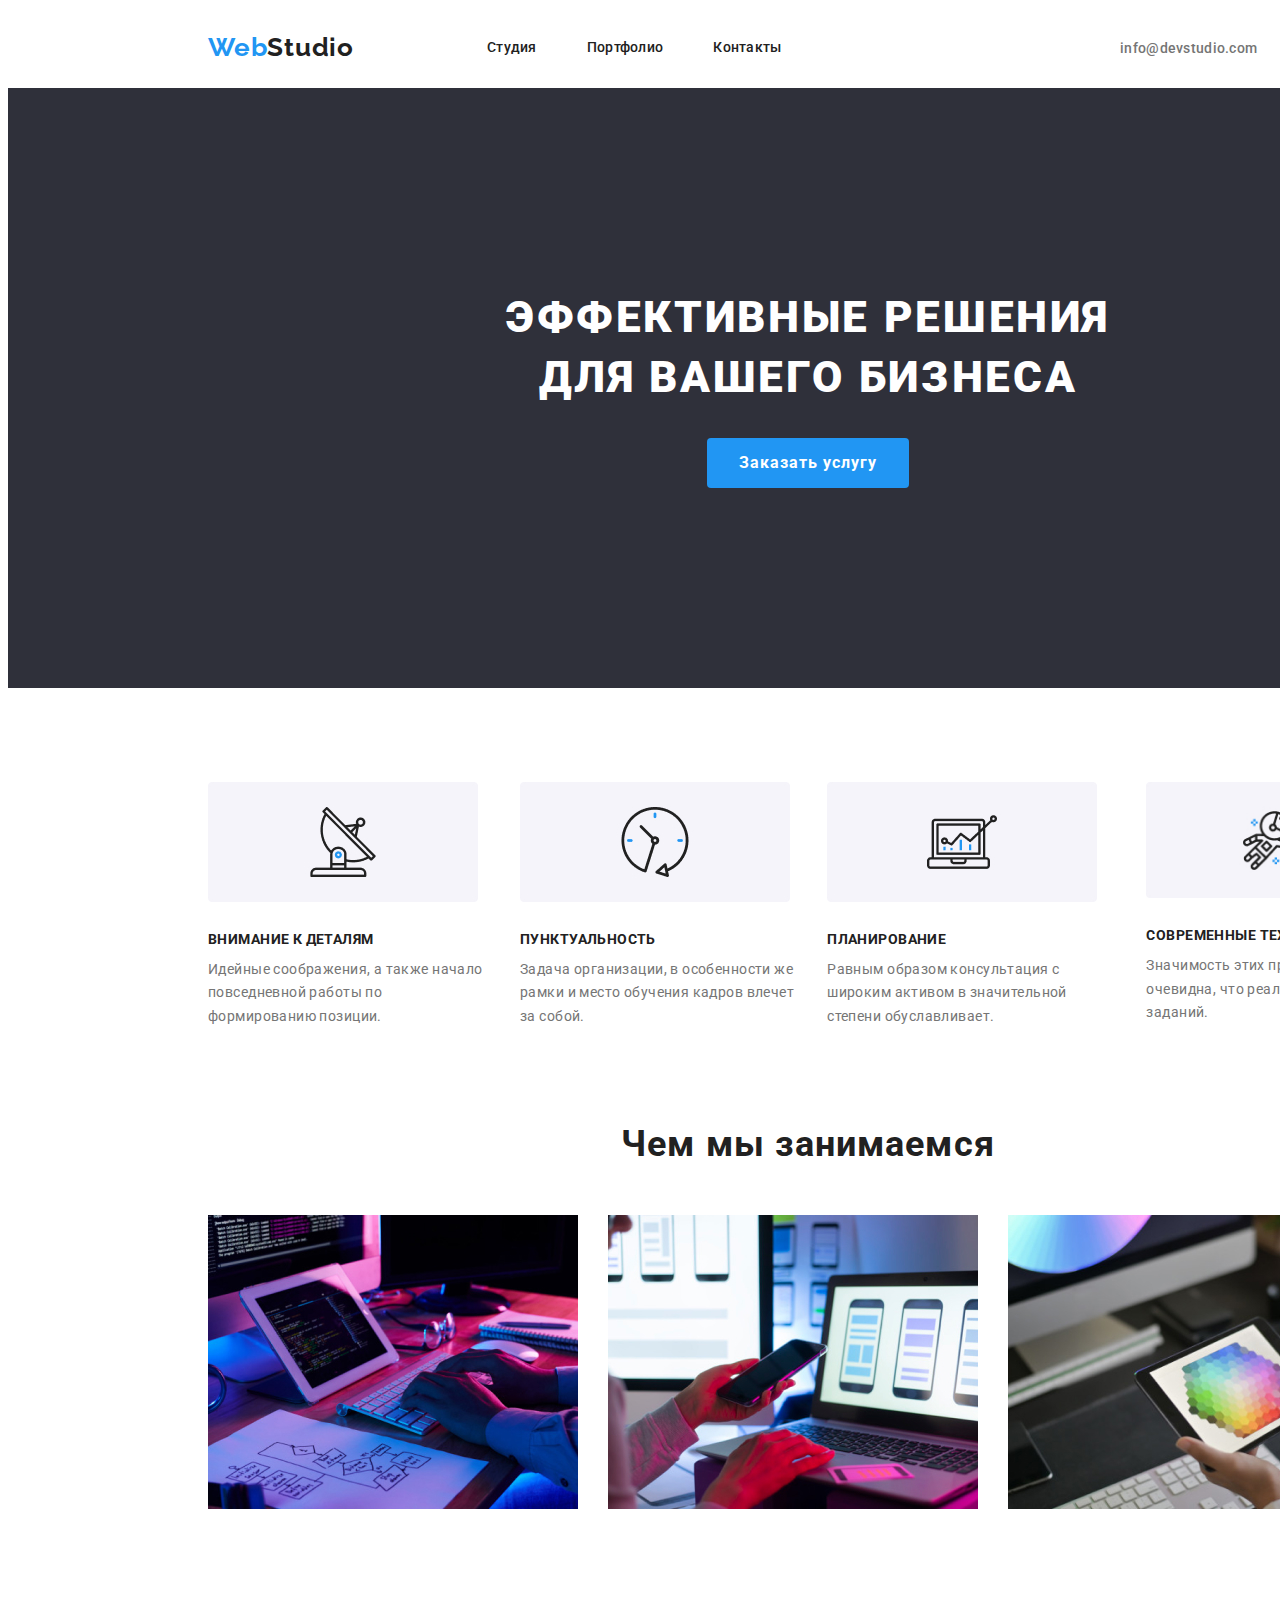
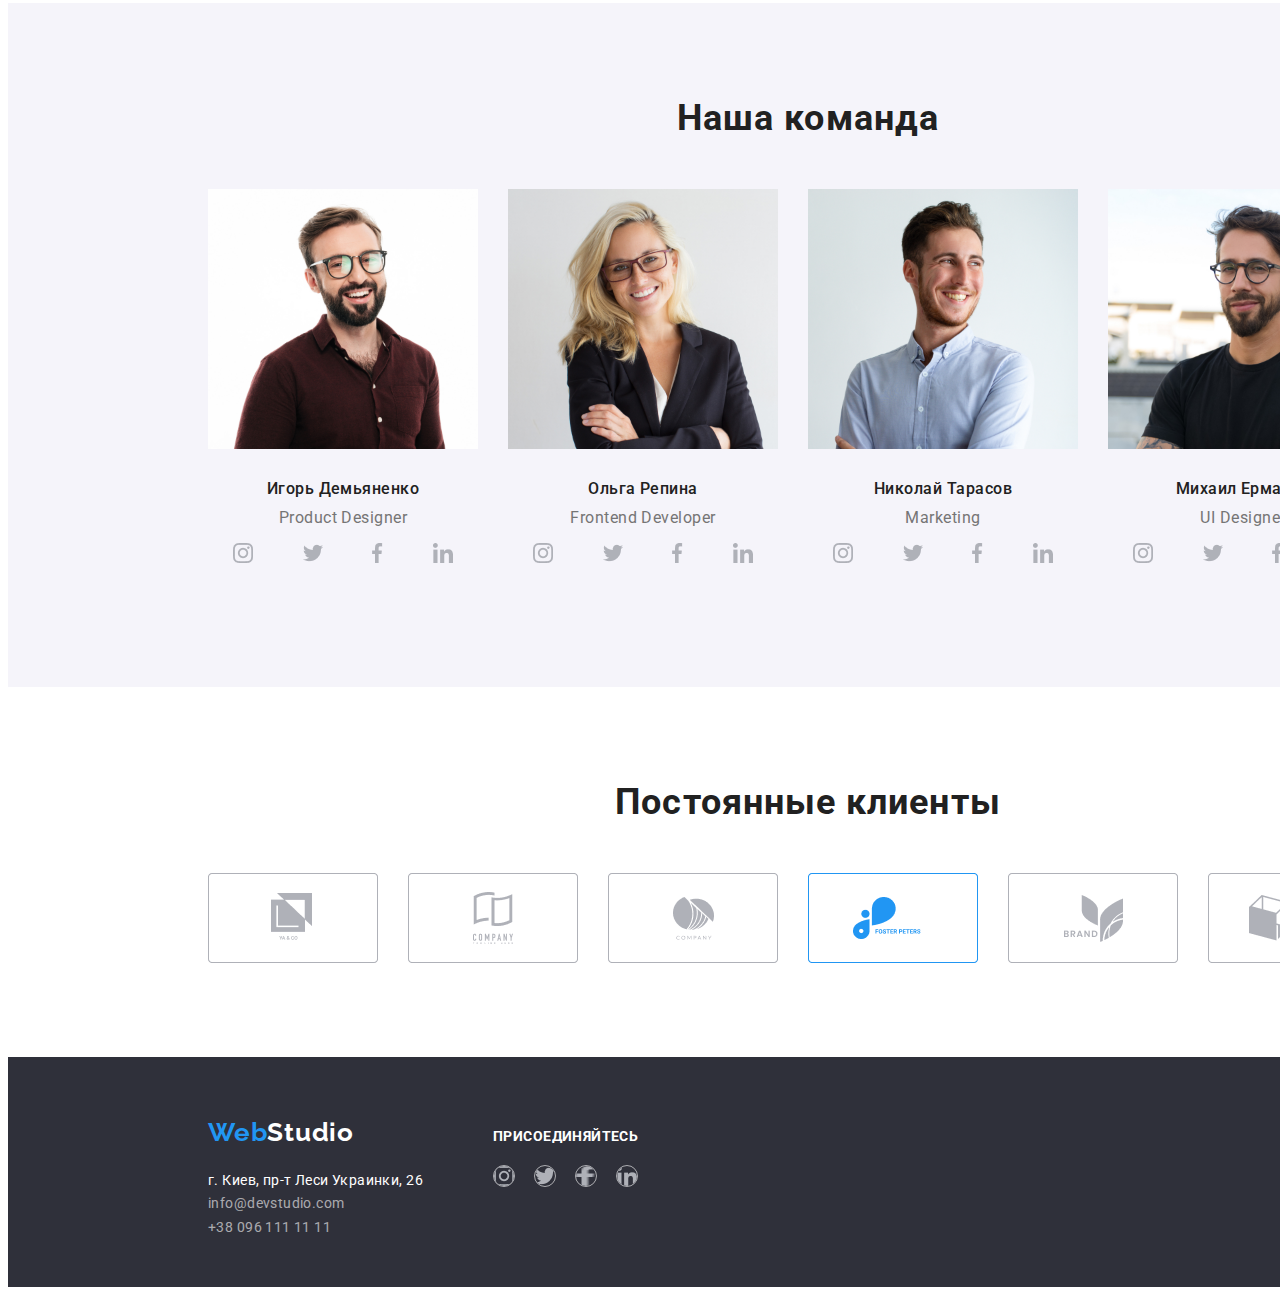
==== commit 8b2b9307: "update flex" ====
--- a/index.html
+++ b/index.html
@@ -15,7 +15,7 @@
         </head>
 <body>
     
-<header class="header">
+<header>
     
     <nav class="container main-nav">
    
--- a/css/style.css
+++ b/css/style.css
@@ -6,7 +6,7 @@
 }
 
 body {
-  width: 1600;
+  width: 1600px;
 
   background-color: var(--hero-color);
   color: var(--primary-text-color);
@@ -42,6 +42,10 @@
 
 /*Header*/
 
+.header {
+  border-bottom: 1px solid #e5e5e5;
+}
+
 .main-nav {
   display: flex;
   align-items: center;
@@ -196,6 +200,7 @@
 
 .container {
   width: 1200px;
+
   /* outline: 3px solid rgb(116, 216, 112); */
   padding-left: 15px;
   padding-right: 15px;
@@ -387,10 +392,36 @@
   display: flex;
   padding-inline-start: 0;
   margin-top: 20px;
+
   justify-content: space-between;
 }
 
 /*Portfolio buttons*/
+
+.btn-box {
+  display: flex;
+  justify-content: center;
+  padding-top: 94px;
+  padding-bottom: 50px;
+}
+
+.btn-box .item {
+  margin-right: 8px;
+}
+
+.portf-btn {
+  display: inline-block;
+  padding-top: 6px;
+  padding-bottom: 6px;
+  padding-left: 22px;
+  padding-right: 22px;
+  border: none;
+}
+
+.btn-box .item:last-child {
+  margin-right: 0;
+}
+
 .portf-btn:hover,
 .portf-btn:focus {
   background-color: var(--accent-color);
@@ -403,6 +434,36 @@
 }
 
 /*Portfolio main*/
+
+img {
+  display: block;
+  max-width: 100%;
+}
+
+.project-box {
+  padding-inline-start: 0;
+  display: flex;
+  flex-wrap: wrap;
+  margin-left: -30px;
+  margin-top: -30px;
+  padding-bottom: 94px;
+}
+
+.project-box .item {
+  margin-left: 30px;
+  margin-top: 30px;
+  flex-basis: calc(100% / 3 - 30px);
+}
+
+.project-text {
+  display: block;
+  padding-top: 20px;
+  padding-bottom: 20px;
+  padding-right: 24px;
+  padding-left: 24px;
+  border: 1px solid #eeeeee;
+  box-shadow: var(--text-color);
+}
 
 .portf-project {
   color: var(--primary-text-color);
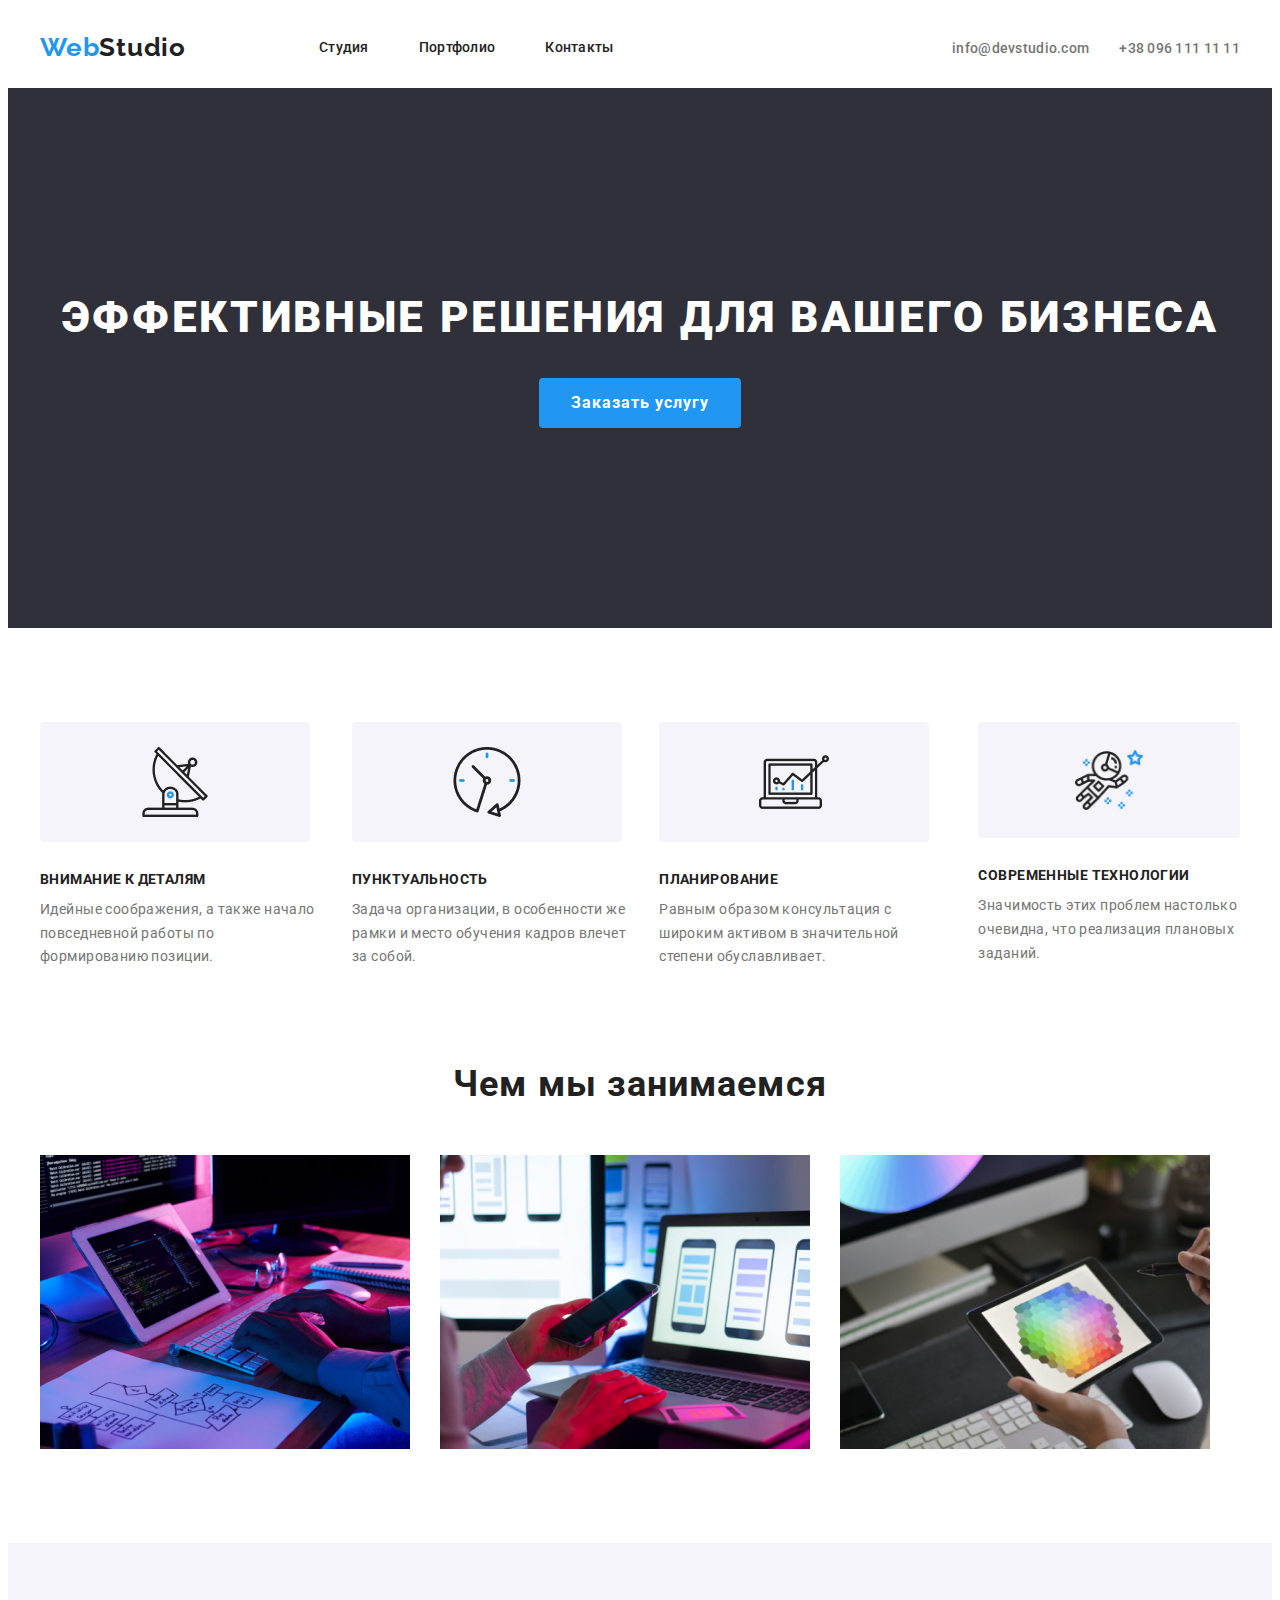
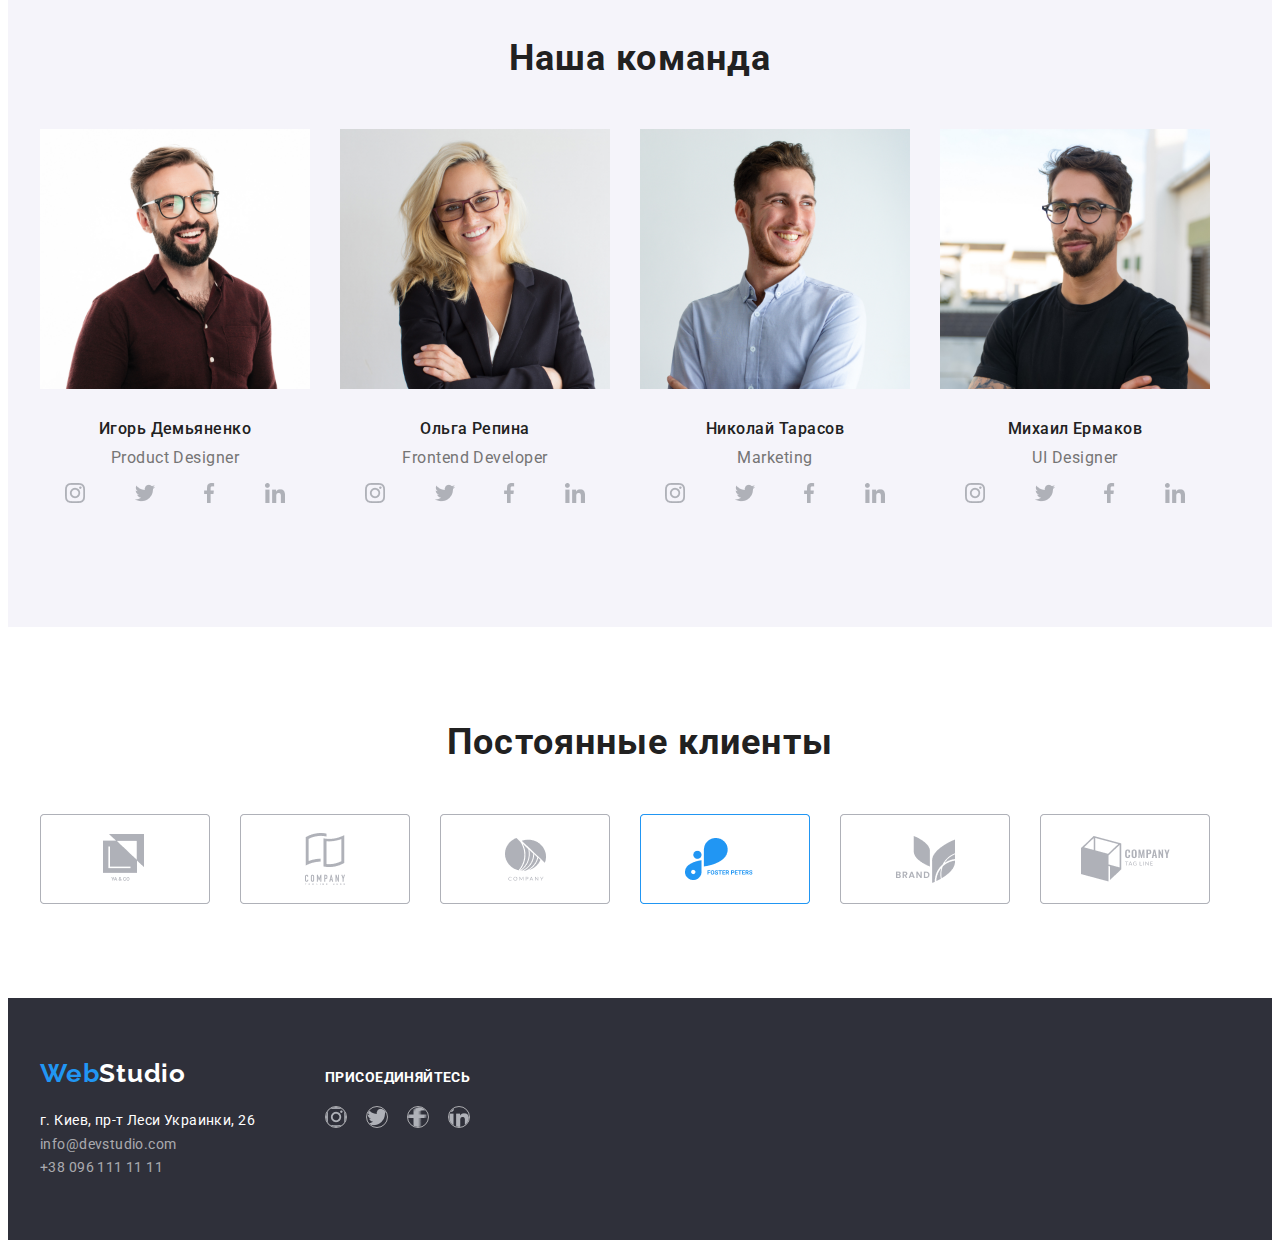
==== commit 501d36df: "update by comments to home work" ====
--- a/index.html
+++ b/index.html
@@ -36,12 +36,15 @@
  </header>
  <main>
      <section class="hero">
+        
     <h1 class="hero-text">Эффективные решения для вашего бизнеса</h1>
     <a href="" class="primary-btn">Заказать услугу</a>
+   
      </section>
 
 
- <section class="container whywe-container">
+ <section class="whywe-container">
+     <div class="container">
      <h2 class="visually-hidden">Why we</h2>
      <ul class="list advan-box">
          <li class="item">
@@ -67,11 +70,12 @@
 
      </ul>
    
-
- </section>
-
-
- <section class="container wedo-container">
+</div>
+ </section>
+
+
+ <section class="wedo-container">
+     <div class="container">
      <h2 class="whatwedo">Чем мы занимаемся</h2>
      <ul class="list wedo-box">
          <li class="do-item"><img src="./pic1.jpg" alt="pic1"></li>
@@ -79,7 +83,7 @@
          <li class="do-item"><img src="./pic3.jpg" alt="pic3"></li>
          
      </ul>
-
+</div>
  </section>
 
 
@@ -143,7 +147,8 @@
 </div>
  </section>
 
- <section class="container client-container">
+ <section class="client-container">
+     <div class="container">
      <h2 class="our-clients">Постоянные клиенты</h2>
      <ul class="list clients-box">
          <li class="item">
@@ -155,11 +160,13 @@
          <li class="item"> <a href=""><img src="./icons/logo-5.png" alt="logo5"></a></li>
          <li class="item"> <a href=""><img src="./icons/logo-6.png" alt="logo6"></a></li>
      </ul>
+    </div>
  </section>
 </main>
 <footer class="footer footer-container">
     <div class="container foot-box">
         <section class="add-box">
+            <h1 class="visually-hidden">Kontacts</h1>
     <a href="" class="full-logo logo-box"><span class="logo">Web</span><span class="footer-studio">Studio</span></a><br>
     
     <address id="address" class="post-box">
--- a/css/style.css
+++ b/css/style.css
@@ -6,8 +6,6 @@
 }
 
 body {
-  width: 1600px;
-
   background-color: var(--hero-color);
   color: var(--primary-text-color);
   font-family: Roboto, sans-serif;
@@ -124,16 +122,14 @@
 
 /*Hero*/
 .hero {
+  padding-top: 200px;
+
   background-color: #2f303a;
   color: var(--hero-color);
   text-align: center;
 }
 
 .hero-text {
-  padding-top: 200px;
-  padding-left: 452px;
-  padding-right: 452px;
-
   font-weight: 900;
   font-size: 44px;
   line-height: 1.36;
@@ -327,6 +323,9 @@
 
 /*Footer*/
 .footer {
+  padding-top: 60px;
+  padding-bottom: 60px;
+
   background-color: #2f303a;
 }
 
@@ -352,6 +351,8 @@
 }
 
 .join-us {
+  margin-bottom: 20px;
+
   font-weight: 700;
   font-size: 14px;
   line-height: 1.14;
@@ -361,8 +362,7 @@
 }
 
 .joinus-box {
-  padding-top: 72px;
-  padding-bottom: 100px;
+  margin-left: 70px;
 }
 
 .join-social {
@@ -377,11 +377,7 @@
 
 .foot-box {
   display: flex;
-}
-
-.add-box {
-  margin-right: 70px;
-  padding-top: 60px;
+  align-items: baseline;
 }
 
 .post-box {
@@ -391,7 +387,6 @@
 .join-box {
   display: flex;
   padding-inline-start: 0;
-  margin-top: 20px;
 
   justify-content: space-between;
 }
@@ -455,6 +450,11 @@
   flex-basis: calc(100% / 3 - 30px);
 }
 
+.project-box .item:hover,
+.project-box .item:focus {
+  box-shadow: 0 0 10px var(--text-color);
+}
+
 .project-text {
   display: block;
   padding-top: 20px;
@@ -462,7 +462,6 @@
   padding-right: 24px;
   padding-left: 24px;
   border: 1px solid #eeeeee;
-  box-shadow: var(--text-color);
 }
 
 .portf-project {
